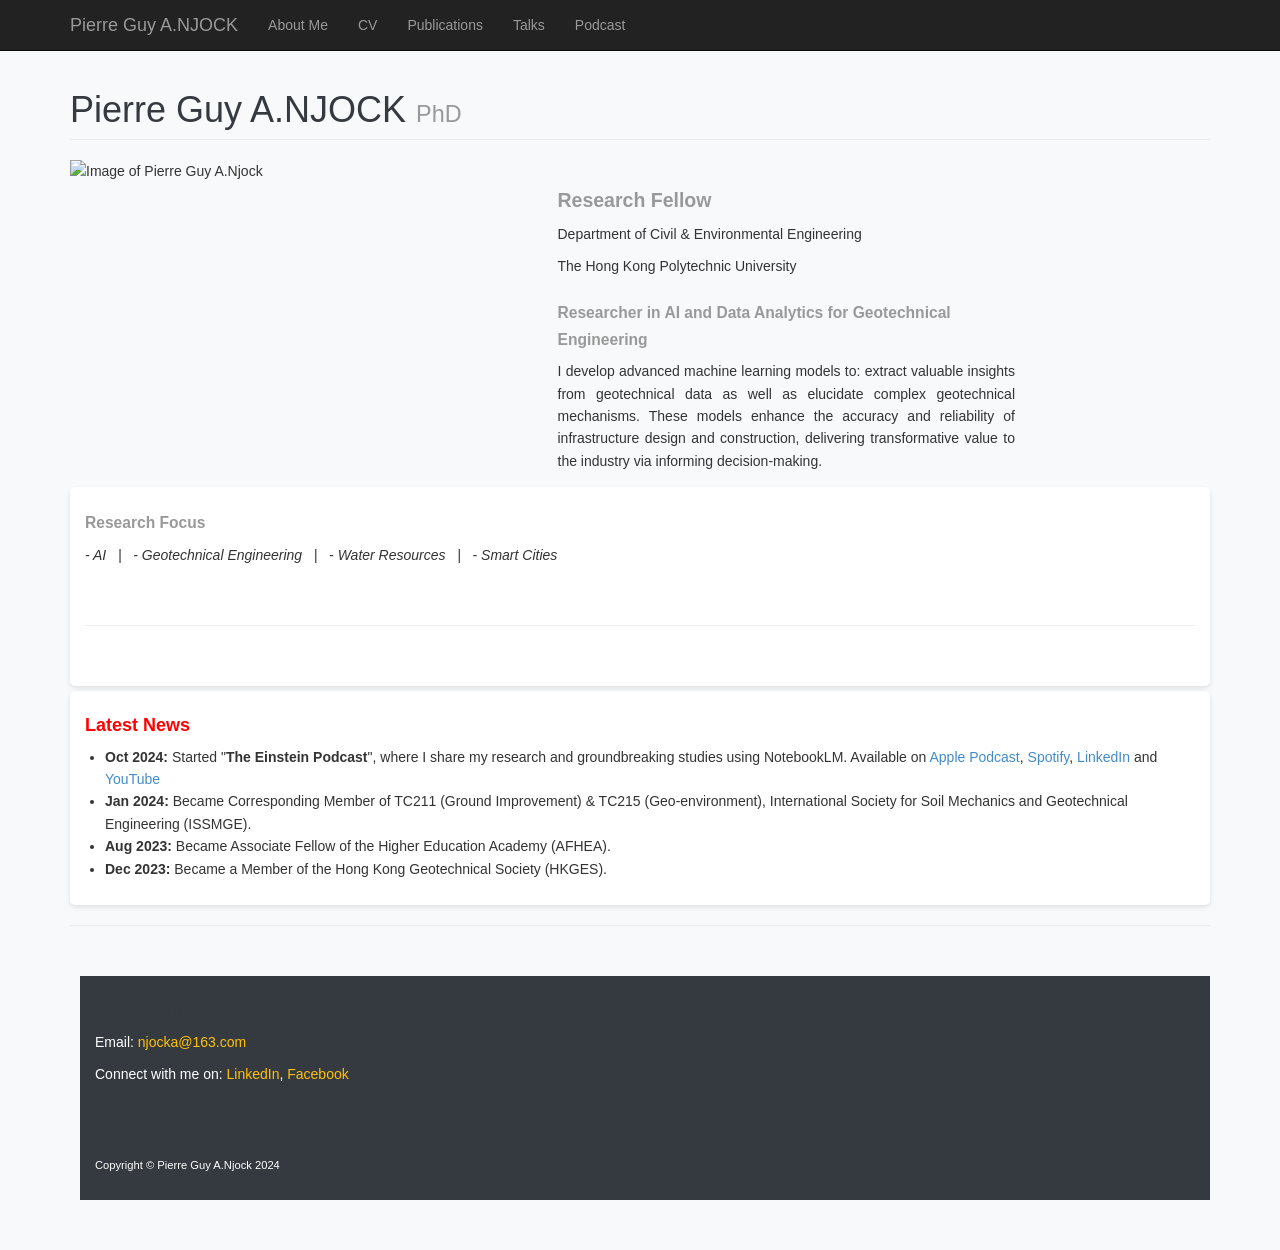
==== index.html @ fdaf5693 "Update index.html" ====
<!DOCTYPE html>
<html lang="en">
<head>
    <meta charset="utf-8">
    <meta name="viewport" content="width=device-width, initial-scale=1.0">
    <meta name="description" content="Portfolio of Pierre Guy A.Njock, Geotechnical Researcher specializing in AI and Data Analytics for Geotechnical Engineering.">
    <meta name="author" content="">
    
    <title>Pierre Guy A.Njock </title>

    <!-- Bootstrap core CSS -->
    <link href="css/bootstrap.css" rel="stylesheet">

    <!-- Custom CSS for the '3 Col Portfolio' Template -->
    <link href="css/portfolio-item.css" rel="stylesheet">

    <style>
        body {
            font-family: 'Roboto', sans-serif; /* Modern font */
            line-height: 1.6; /* Improved readability */
            background-color: #f8f9fa; /* Light background color */
        }
        h1, h2, h3, h4 {
        color: #343a40; /* Darker text for headings */
        }
        .copyright {
            font-size: 0.8em; /* Slightly smaller font size */
            margin-top: 20px; /* Increased spacing above copyright */
        }
        .research-focus, .news-box{
            margin-top: 5px; /* Space above the research focus section */
            background-color: #ffffff; /* White background for sections */
            padding: 15px; /* Padding for sections */
            border-radius: 5px; /* Slightly rounded corners */
            box-shadow: 0 2px 5px rgba(0,0,0,0.1); /* Subtle shadow */
            margin-top: 5px; /* Increased spacing above 
        }
       
        .portfolio-item {
            max-width: 100%; /* Ensure images are responsive */
            height: auto; /* Maintain aspect ratio */
            transition: transform 0.1s;
        }
        .portfolio-item:hover {
            transform: scale(1.05); /* Slightly enlarge on hover */
        }
        p {
            text-align: justify; /* Justify the paragraphs */
        }
        footer {
            background-color: #343a40; /* Dark background */
            color: white;
            padding: 15px;

            display: flex;
            flex-direction: column;
            align-items: flex-start; /* Align to the left */
        }
        footer a {
            color: #ffc107; /* Accent color for links */
        }
        .contact {
            text-align: center; /* Align contact info to the left */
            margin-left: 10px; /* Add margin to the left */
        }
        hr {
            border-top: 1px solid #e9ecef; /* Light separator */
            margin: 20px 0;
        }
    </style>
</head>

<body>

<nav class="navbar navbar-fixed-top navbar-inverse" role="navigation">
    <div class="container">
        <div class="navbar-header">
            <button type="button" class="navbar-toggle" data-toggle="collapse" data-target=".navbar-ex1-collapse">
                <span class="sr-only">Toggle navigation</span>
                <span class="icon-bar"></span>
                <span class="icon-bar"></span>
                <span class="icon-bar"></span>
            </button>
            <a class="navbar-brand" href="http://a-njock.github.io">Pierre Guy A.NJOCK</a>
        </div>

        <!-- Collect the nav links, forms, and other content for toggling -->
        <div class="collapse navbar-collapse navbar-ex1-collapse">
            <ul class="nav navbar-nav">
                <li><a href="aboutme.html">About Me</a></li> <!-- Link to About Me page -->
                <li><a href="https://www.dropbox.com/scl/fi/matafi8v6ex1igyyk1tz7/CV-oct2024.pdf?rlkey=g1b9dmf0bejlz05mc7z6nrtk8&st=bibzrnew&raw=1">CV</a></li> <!-- CV link -->
                <li><a href="publications.html">Publications</a></li> <!-- Link to Publications page -->
                <li><a href="talks.html">Talks</a></li> <!-- Link to Talks page -->
                <li><a href="podcast.html">Podcast</a></li> <!-- Link to Podcast page -->
            </ul>
        </div><!-- /.navbar-collapse -->
    </div><!-- /.container -->
</nav>

<div class="container">

    <div class="row">
        <div class="col-lg-12">
            <h1 class="page-header">Pierre Guy A.NJOCK <small>PhD</small></h1>
        </div>
    </div>

    <div class="row">
        <div class="col-md-5"> <!-- Adjusted column width -->
            <img class="img-responsive" style="max-width: 100%; max-height: 300px; height: auto;" src="https://www.dropbox.com/scl/fi/7kv3quavqmf17hk1e1wh6/My-photo_.jpg?rlkey=2ml5hrp1qcv4pc3hp5vx4bada&st=2cn921dv&raw=1" alt="Image of Pierre Guy A.Njock">
        </div> 

        <div class="col-md-5"> <!-- Adjusted column width -->
            <h2><small><strong>Research Fellow</strong></small></h2>
            <p>Department of Civil & Environmental Engineering</p>
            <p>The Hong Kong Polytechnic University</p>

            <h3><small><strong>Researcher in AI and Data Analytics for Geotechnical Engineering</strong></small></h3>
            <p>I develop advanced machine learning models to: extract valuable insights from geotechnical data as well as elucidate complex geotechnical mechanisms. These models enhance the accuracy and reliability of infrastructure design and construction, delivering transformative value to the industry via informing decision-making.</p>
        </div>
    </div>

    <!-- New Research Focus Section -->
    <div class="research-focus">
        <h3 style="margin-top: 5px;"><small><strong>Research Focus</strong></small></h3> 
        <p style="font-style: italic;">
            - AI &nbsp; | &nbsp; 
            - Geotechnical Engineering &nbsp; | &nbsp; 
            - Water Resources &nbsp; | &nbsp; 
            - Smart Cities
        </p>

        <!-- Related Projects -->
        <div class="row">
            <div class="col-lg-12">
                <h3 class="page-header"> </h3>
            </div>

            <!-- Four picture placeholders -->
            <div class="col-sm-3 col-xs-6">
                <a href="#"><img class="img-responsive portfolio-item" src="https://www.dropbox.com/scl/fi/iure24ev1spoe8ym5m1ox/Picture-1_website.jpg?rlkey=pnh7x0k99r9thjxrv4ga0ww3i&st=eompwxpq&raw=1" alt=""></a>
            </div>

            <div class="col-sm-3 col-xs-6">
                <a href="#"><img class="img-responsive portfolio-item" src="https://www.dropbox.com/scl/fi/i5h2g9ge3mm1fp1zjm4ie/Picture-2_website.jpg?rlkey=9fq7wkuozcnvmazgrib7xo9th&st=nsfgrlgi&raw=1" alt=""></a>
            </div>

            <div class="col-sm-3 col-xs-6">
                <a href="#"><img class="img-responsive portfolio-item" src="https://www.dropbox.com/scl/fi/kva5pw6t063n9ydkxfbut/Picture-4_website.jpg?rlkey=5x5o1xafhcbwkmriw3k2lh62i&st=s539gqv7&raw=1" alt=""></a>
            </div>

            <div class="col-sm-3 col-xs-6">
                <a href="#"><img class="img-responsive portfolio-item" src="https://www.dropbox.com/scl/fi/7nt7pnxyvutrm18637a0h/Picture-3_website.jpg?rlkey=hag30bdivilm6vlmsh4dp4a8r&st=oorz5rvb&raw=1" alt=""></a>
            </div>
        </div><!-- /.row -->
        
    </div><!-- /.research-focus -->

    <!-- Updated Latest News Section -->
    <div class="news-box">
        <h4 style="color: red;"><strong>Latest News</strong></h4>
        <ul style="list-style-type: disc; padding-left: 20px;">
            <li><strong>Oct 2024:</strong> Started "<strong>The Einstein Podcast</strong>", where I share my research and groundbreaking studies using NotebookLM. Available on <a href="https://podcasts.apple.com/podcast/the-einstein-podcast/id1776470564">Apple Podcast</a>, <a href="https://open.spotify.com/show/6oHGnHYqJQp8xKflQbV3bt">Spotify</a>, <a href="https://www.linkedin.com/in/pierre-guy-a-njock-13ab4729b/">LinkedIn</a> and <a href="https://youtube.com/playlist?list=PLCGakkNvsok_2muRugepzbqMG6S7CxBr0&si=4atzta9aPMhTOyhg">YouTube</a></li>
            <li><strong>Jan 2024:</strong> Became Corresponding Member of TC211 (Ground Improvement) & TC215 (Geo-environment), International Society for Soil Mechanics and Geotechnical Engineering (ISSMGE).</li> 
            <li><strong>Aug 2023:</strong> Became Associate Fellow of the Higher Education Academy (AFHEA).</li>
            <li><strong>Dec 2023:</strong> Became a Member of the Hong Kong Geotechnical Society (HKGES).</li>
        </ul>
    </div>
</div><!-- /.container -->

<div class="container">

    <hr>

    <!-- Combined Footer -->
    <footer class="contact">
        <h4><strong>Contact Info</strong></h4>
        <p>Email: <a href="mailto:njocka@163.com">njocka@163.com</a></p>
        <p>Connect with me on:
            <a href="https://www.linkedin.com/in/pierre-guy-a-njock-13ab4729b/">LinkedIn</a>,
            <a href="https://www.facebook.com/profile.php?id=61557969951023">Facebook</a>
        </p>
        
        <!-- Copyright Section -->
        <hr> <!-- Horizontal line above copyright -->
        <p class="copyright">Copyright &copy; Pierre Guy A.Njock 2024</p>
        
    </footer>

</div><!-- /.container -->

<!-- JavaScript -->
<script src="//code.jquery.com/jquery-3.6.0.min.js"></script> <!-- jQuery CDN link -->
<script src="//maxcdn.bootstrapcdn.com/bootstrap/3.4.1/js/bootstrap.min.js"></script> <!-- Bootstrap JS CDN link -->

</body>

</html>
---- css/portfolio-item.css ----
body {
	margin-top: 50px; /* 50px is the height of the navbar - change this if the navbarn height changes */
}

.portfolio-item {
	margin-bottom: 25px;
}

footer {
	margin: 50px 0;
}
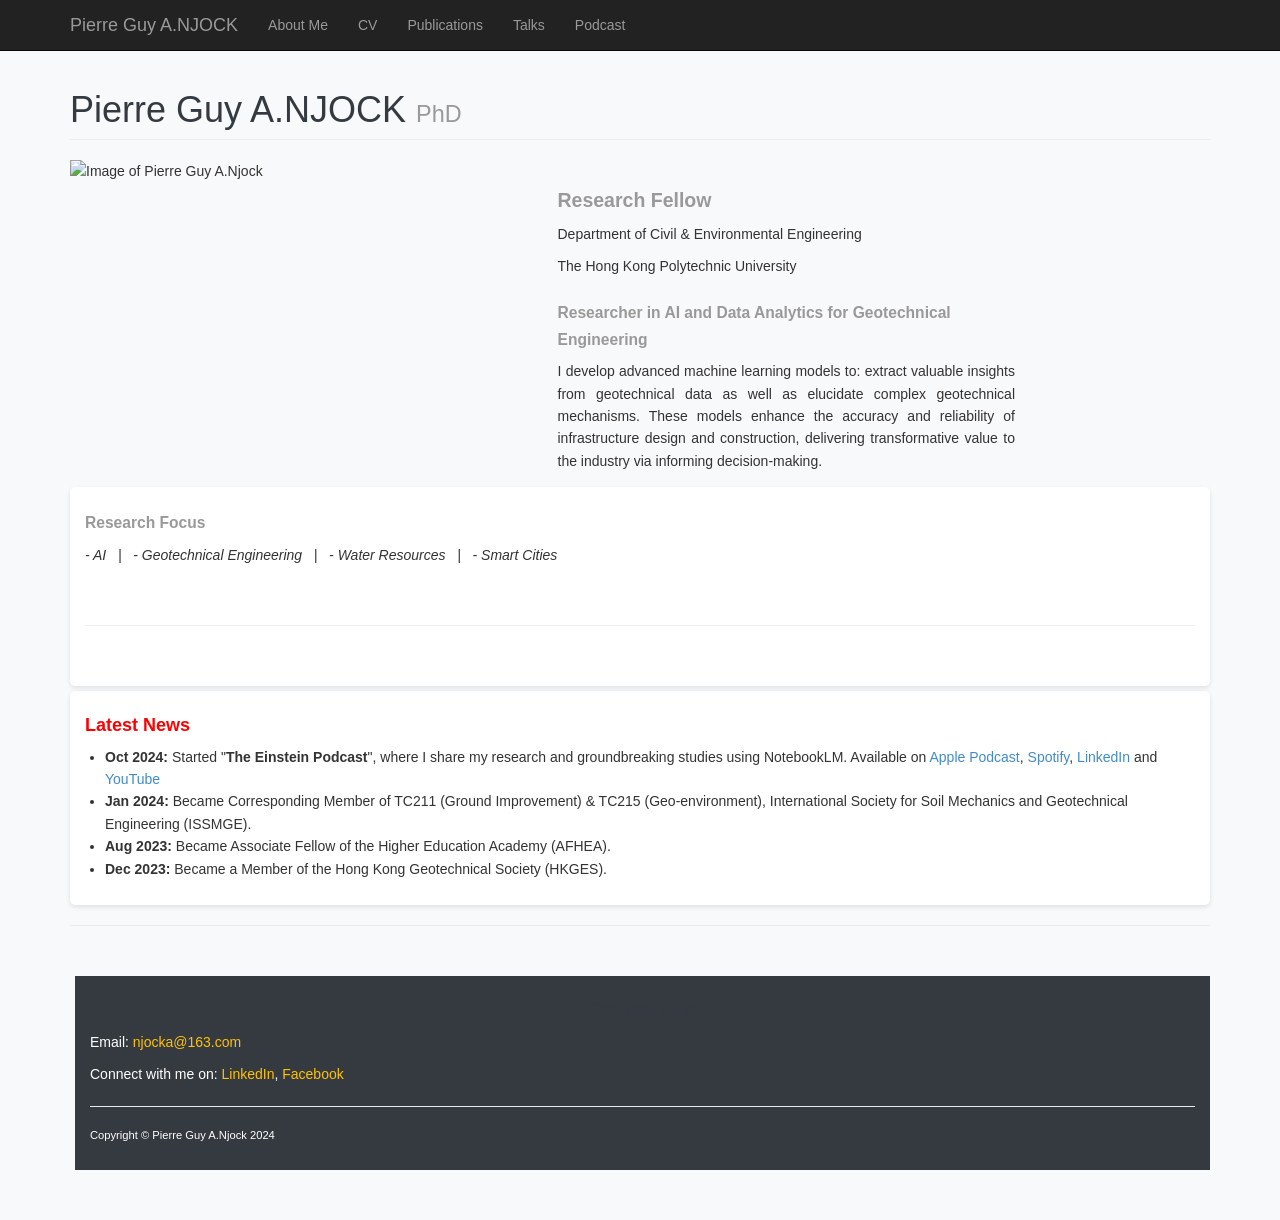
==== commit caf7ae6d: "Update index.html" ====
--- a/index.html
+++ b/index.html
@@ -51,17 +51,14 @@
             background-color: #343a40; /* Dark background */
             color: white;
             padding: 15px;
-
-            display: flex;
-            flex-direction: column;
-            align-items: flex-start; /* Align to the left */
+            text-align: left;
         }
         footer a {
             color: #ffc107; /* Accent color for links */
         }
         .contact {
             text-align: center; /* Align contact info to the left */
-            margin-left: 10px; /* Add margin to the left */
+            margin-left: 5px; /* Add margin to the left */
         }
         hr {
             border-top: 1px solid #e9ecef; /* Light separator */
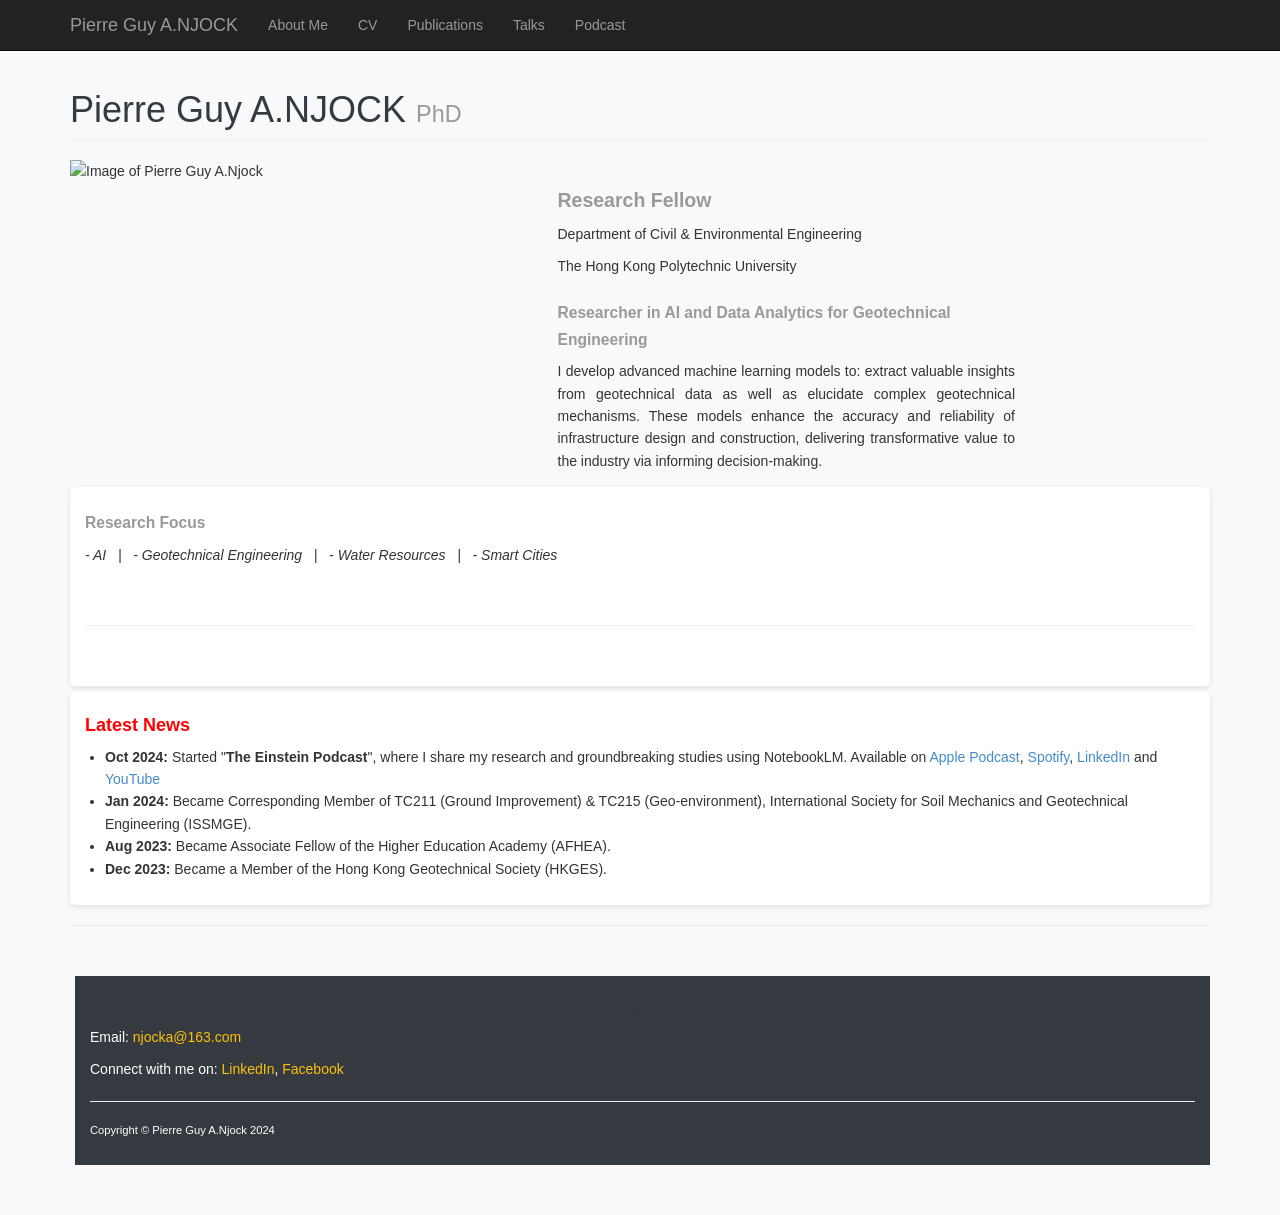
==== commit a1277950: "Update index.html" ====
--- a/index.html
+++ b/index.html
@@ -171,7 +171,7 @@
 
     <!-- Combined Footer -->
     <footer class="contact">
-        <h4><strong>Contact Info</strong></h4>
+        <h4 style="text-align: center; margin-bottom: 5px;"><strong>Contact Info</strong></h4>
         <p>Email: <a href="mailto:njocka@163.com">njocka@163.com</a></p>
         <p>Connect with me on:
             <a href="https://www.linkedin.com/in/pierre-guy-a-njock-13ab4729b/">LinkedIn</a>,
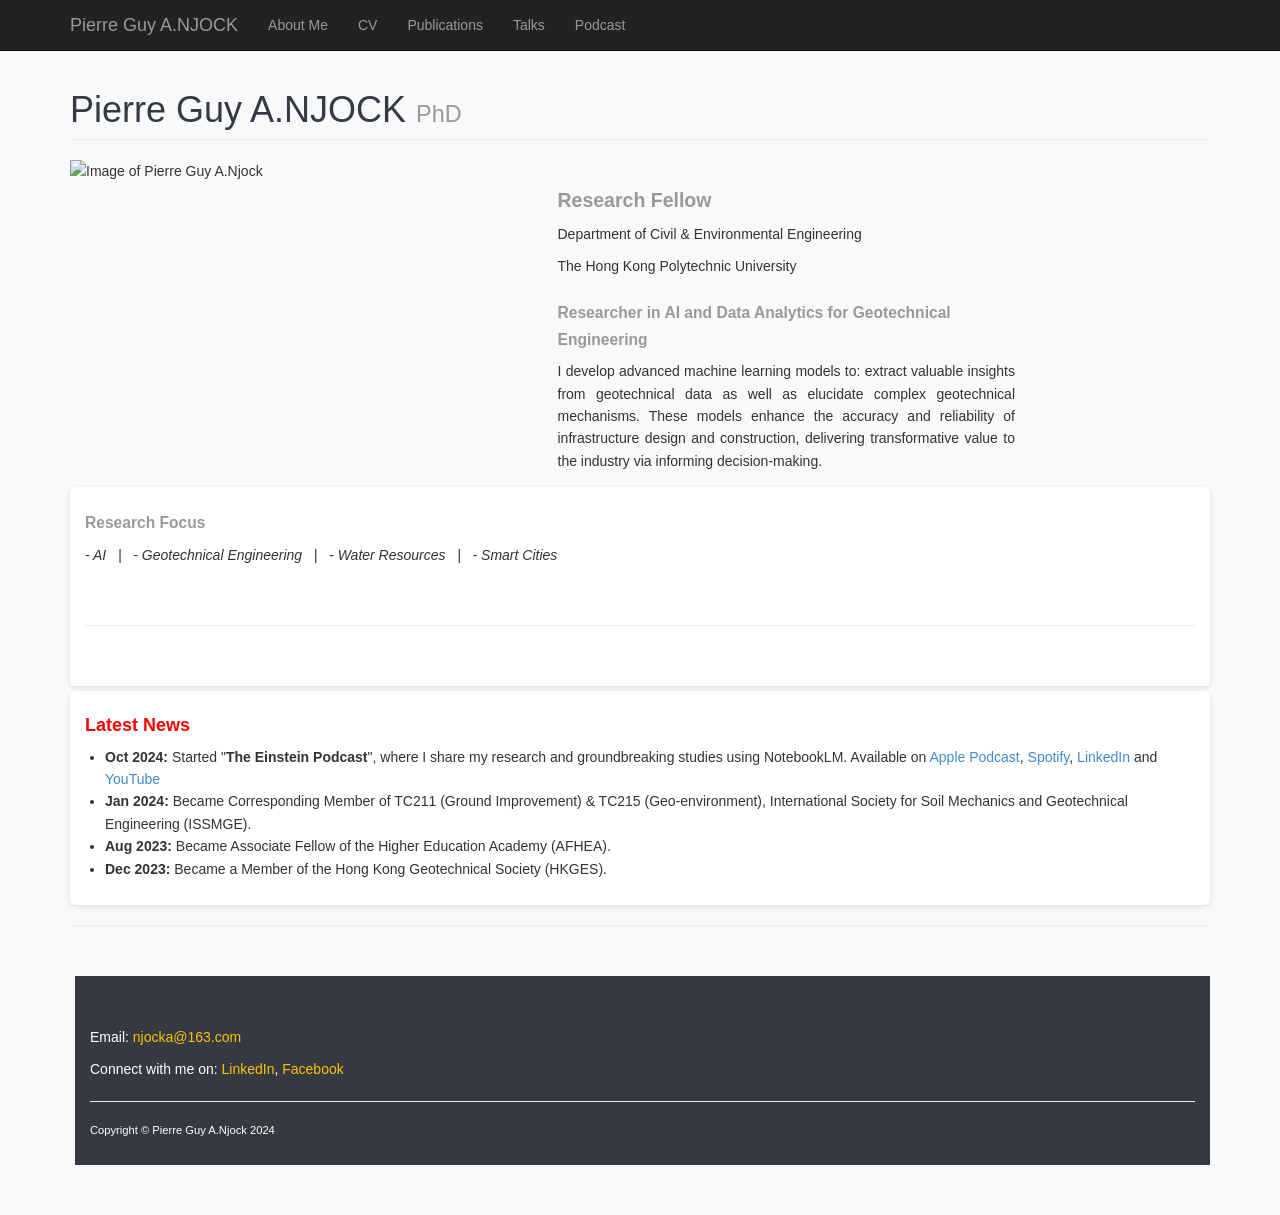
==== commit 5f74bd5c: "Update index.html" ====
--- a/index.html
+++ b/index.html
@@ -171,7 +171,7 @@
 
     <!-- Combined Footer -->
     <footer class="contact">
-        <h4 style="text-align: center; margin-bottom: 5px;"><strong>Contact Info</strong></h4>
+        <h4 style="text-align: left; margin-bottom: 5px;"><strong>Contact Info</strong></h4>
         <p>Email: <a href="mailto:njocka@163.com">njocka@163.com</a></p>
         <p>Connect with me on:
             <a href="https://www.linkedin.com/in/pierre-guy-a-njock-13ab4729b/">LinkedIn</a>,
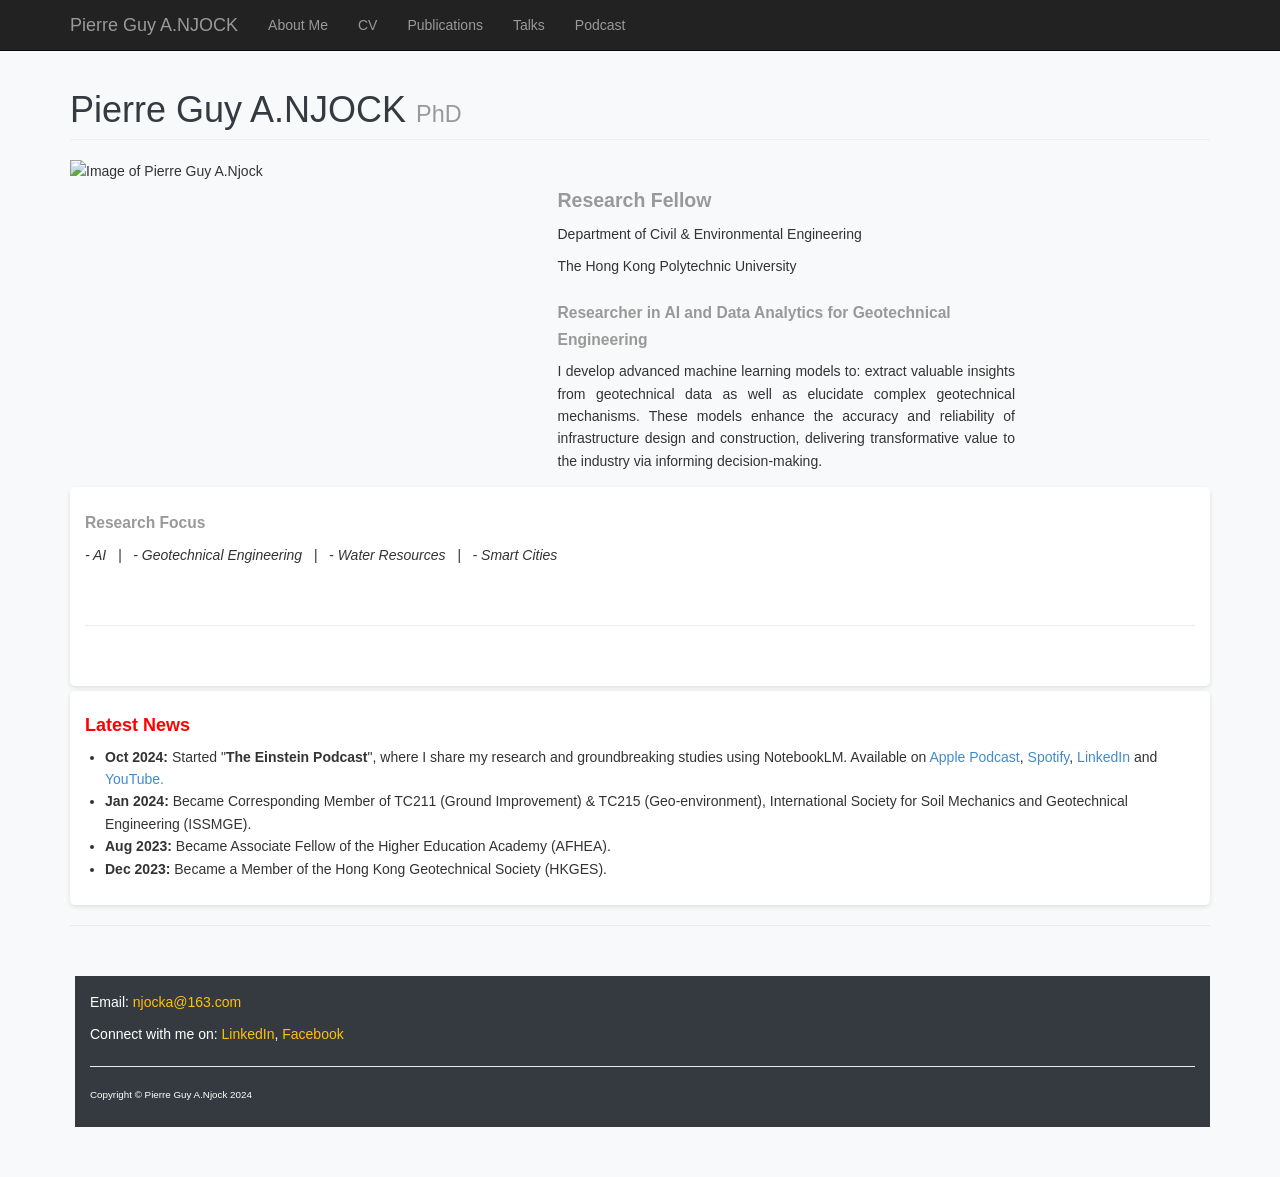
==== commit a7d2a88a: "Update index.html" ====
--- a/index.html
+++ b/index.html
@@ -24,7 +24,7 @@
         color: #343a40; /* Darker text for headings */
         }
         .copyright {
-            font-size: 0.8em; /* Slightly smaller font size */
+            font-size: 0.7em; /* Slightly smaller font size */
             margin-top: 20px; /* Increased spacing above copyright */
         }
         .research-focus, .news-box{
@@ -55,6 +55,10 @@
         }
         footer a {
             color: #ffc107; /* Accent color for links */
+        }
+        footer h4 {
+            text-align: center; /* Center the heading */
+            margin-bottom: 10px; /* Add space below the heading */
         }
         .contact {
             text-align: center; /* Align contact info to the left */
@@ -157,7 +161,7 @@
     <div class="news-box">
         <h4 style="color: red;"><strong>Latest News</strong></h4>
         <ul style="list-style-type: disc; padding-left: 20px;">
-            <li><strong>Oct 2024:</strong> Started "<strong>The Einstein Podcast</strong>", where I share my research and groundbreaking studies using NotebookLM. Available on <a href="https://podcasts.apple.com/podcast/the-einstein-podcast/id1776470564">Apple Podcast</a>, <a href="https://open.spotify.com/show/6oHGnHYqJQp8xKflQbV3bt">Spotify</a>, <a href="https://www.linkedin.com/in/pierre-guy-a-njock-13ab4729b/">LinkedIn</a> and <a href="https://youtube.com/playlist?list=PLCGakkNvsok_2muRugepzbqMG6S7CxBr0&si=4atzta9aPMhTOyhg">YouTube</a></li>
+            <li><strong>Oct 2024:</strong> Started "<strong>The Einstein Podcast</strong>", where I share my research and groundbreaking studies using NotebookLM. Available on <a href="https://podcasts.apple.com/podcast/the-einstein-podcast/id1776470564">Apple Podcast</a>, <a href="https://open.spotify.com/show/6oHGnHYqJQp8xKflQbV3bt">Spotify</a>, <a href="https://www.linkedin.com/in/pierre-guy-a-njock-13ab4729b/">LinkedIn</a> and <a href="https://youtube.com/playlist?list=PLCGakkNvsok_2muRugepzbqMG6S7CxBr0&si=4atzta9aPMhTOyhg">YouTube.</a></li>
             <li><strong>Jan 2024:</strong> Became Corresponding Member of TC211 (Ground Improvement) & TC215 (Geo-environment), International Society for Soil Mechanics and Geotechnical Engineering (ISSMGE).</li> 
             <li><strong>Aug 2023:</strong> Became Associate Fellow of the Higher Education Academy (AFHEA).</li>
             <li><strong>Dec 2023:</strong> Became a Member of the Hong Kong Geotechnical Society (HKGES).</li>
@@ -171,7 +175,7 @@
 
     <!-- Combined Footer -->
     <footer class="contact">
-        <h4 style="text-align: left; margin-bottom: 5px;"><strong>Contact Info</strong></h4>
+
         <p>Email: <a href="mailto:njocka@163.com">njocka@163.com</a></p>
         <p>Connect with me on:
             <a href="https://www.linkedin.com/in/pierre-guy-a-njock-13ab4729b/">LinkedIn</a>,
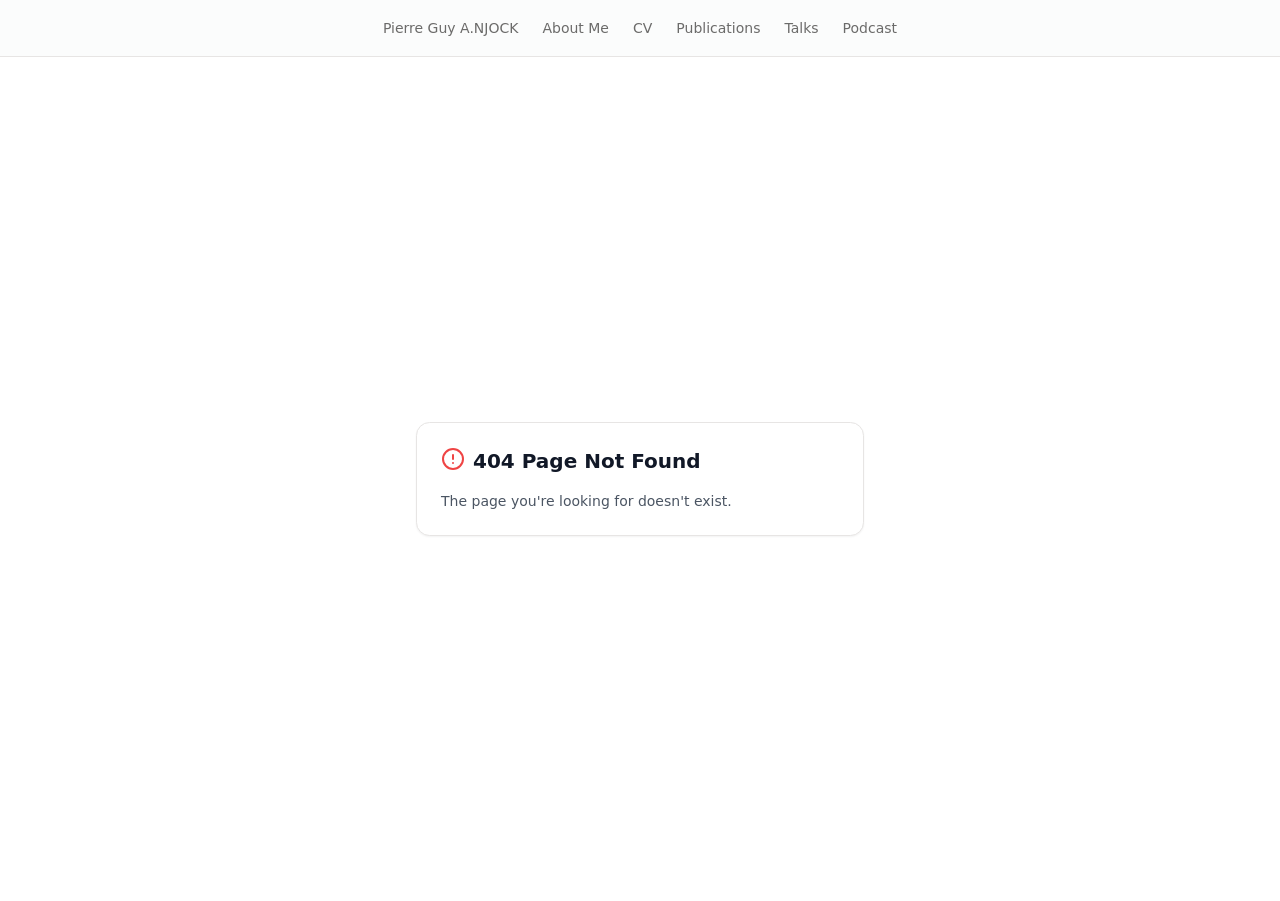
==== commit 26d3f7cd: "Deploy portfolio website" ====
--- a/index.html
+++ b/index.html
@@ -1,199 +1,57 @@
 <!DOCTYPE html>
 <html lang="en">
-<head>
-    <meta charset="utf-8">
-    <meta name="viewport" content="width=device-width, initial-scale=1.0">
-    <meta name="description" content="Portfolio of Pierre Guy A.Njock, Geotechnical Researcher specializing in AI and Data Analytics for Geotechnical Engineering.">
-    <meta name="author" content="">
-    
-    <title>Pierre Guy A.Njock </title>
+  <head>
+    <style data-vite-theme="" data-inject-first="">:root {
+      --background: 0 0% 100%;
+--foreground: 20 14.3% 4.1%;
+--muted: 60 4.8% 95.9%;
+--muted-foreground: 25 5.3% 44.7%;
+--popover: 0 0% 100%;
+--popover-foreground: 20 14.3% 4.1%;
+--card: 0 0% 100%;
+--card-foreground: 20 14.3% 4.1%;
+--border: 20 5.9% 90%;
+--input: 20 5.9% 90%;
+--primary: 285 85% 40%;
+--primary-foreground: 279 61% 98%;
+--secondary: 60 4.8% 95.9%;
+--secondary-foreground: 24 9.8% 10%;
+--accent: 60 4.8% 95.9%;
+--accent-foreground: 24 9.8% 10%;
+--destructive: 0 84.2% 60.2%;
+--destructive-foreground: 60 9.1% 97.8%;
+--ring: 20 14.3% 4.1%;
+--radius: 0.85rem;
+  }
+  .dark {
+      --background: 240 10% 3.9%;
+--foreground: 0 0% 98%;
+--muted: 240 3.7% 15.9%;
+--muted-foreground: 240 5% 64.9%;
+--popover: 240 10% 3.9%;
+--popover-foreground: 0 0% 98%;
+--card: 240 10% 3.9%;
+--card-foreground: 0 0% 98%;
+--border: 240 3.7% 15.9%;
+--input: 240 3.7% 15.9%;
+--primary: 285 85% 40%;
+--primary-foreground: 279 61% 98%;
+--secondary: 240 3.7% 15.9%;
+--secondary-foreground: 0 0% 98%;
+--accent: 240 3.7% 15.9%;
+--accent-foreground: 0 0% 98%;
+--destructive: 0 62.8% 30.6%;
+--destructive-foreground: 0 0% 98%;
+--ring: 240 4.9% 83.9%;
+--radius: 0.85rem;
+  }</style>
 
-    <!-- Bootstrap core CSS -->
-    <link href="css/bootstrap.css" rel="stylesheet">
-
-    <!-- Custom CSS for the '3 Col Portfolio' Template -->
-    <link href="css/portfolio-item.css" rel="stylesheet">
-
-    <style>
-        body {
-            font-family: 'Roboto', sans-serif; /* Modern font */
-            line-height: 1.6; /* Improved readability */
-            background-color: #f8f9fa; /* Light background color */
-        }
-        h1, h2, h3, h4 {
-        color: #343a40; /* Darker text for headings */
-        }
-        .copyright {
-            font-size: 0.7em; /* Slightly smaller font size */
-            margin-top: 20px; /* Increased spacing above copyright */
-        }
-        .research-focus, .news-box{
-            margin-top: 5px; /* Space above the research focus section */
-            background-color: #ffffff; /* White background for sections */
-            padding: 15px; /* Padding for sections */
-            border-radius: 5px; /* Slightly rounded corners */
-            box-shadow: 0 2px 5px rgba(0,0,0,0.1); /* Subtle shadow */
-            margin-top: 5px; /* Increased spacing above 
-        }
-       
-        .portfolio-item {
-            max-width: 100%; /* Ensure images are responsive */
-            height: auto; /* Maintain aspect ratio */
-            transition: transform 0.1s;
-        }
-        .portfolio-item:hover {
-            transform: scale(1.05); /* Slightly enlarge on hover */
-        }
-        p {
-            text-align: justify; /* Justify the paragraphs */
-        }
-        footer {
-            background-color: #343a40; /* Dark background */
-            color: white;
-            padding: 15px;
-            text-align: left;
-        }
-        footer a {
-            color: #ffc107; /* Accent color for links */
-        }
-        footer h4 {
-            text-align: center; /* Center the heading */
-            margin-bottom: 10px; /* Add space below the heading */
-        }
-        .contact {
-            text-align: center; /* Align contact info to the left */
-            margin-left: 5px; /* Add margin to the left */
-        }
-        hr {
-            border-top: 1px solid #e9ecef; /* Light separator */
-            margin: 20px 0;
-        }
-    </style>
-</head>
-
-<body>
-
-<nav class="navbar navbar-fixed-top navbar-inverse" role="navigation">
-    <div class="container">
-        <div class="navbar-header">
-            <button type="button" class="navbar-toggle" data-toggle="collapse" data-target=".navbar-ex1-collapse">
-                <span class="sr-only">Toggle navigation</span>
-                <span class="icon-bar"></span>
-                <span class="icon-bar"></span>
-                <span class="icon-bar"></span>
-            </button>
-            <a class="navbar-brand" href="http://a-njock.github.io">Pierre Guy A.NJOCK</a>
-        </div>
-
-        <!-- Collect the nav links, forms, and other content for toggling -->
-        <div class="collapse navbar-collapse navbar-ex1-collapse">
-            <ul class="nav navbar-nav">
-                <li><a href="aboutme.html">About Me</a></li> <!-- Link to About Me page -->
-                <li><a href="https://www.dropbox.com/scl/fi/matafi8v6ex1igyyk1tz7/CV-oct2024.pdf?rlkey=g1b9dmf0bejlz05mc7z6nrtk8&st=bibzrnew&raw=1">CV</a></li> <!-- CV link -->
-                <li><a href="publications.html">Publications</a></li> <!-- Link to Publications page -->
-                <li><a href="talks.html">Talks</a></li> <!-- Link to Talks page -->
-                <li><a href="podcast.html">Podcast</a></li> <!-- Link to Podcast page -->
-            </ul>
-        </div><!-- /.navbar-collapse -->
-    </div><!-- /.container -->
-</nav>
-
-<div class="container">
-
-    <div class="row">
-        <div class="col-lg-12">
-            <h1 class="page-header">Pierre Guy A.NJOCK <small>PhD</small></h1>
-        </div>
-    </div>
-
-    <div class="row">
-        <div class="col-md-5"> <!-- Adjusted column width -->
-            <img class="img-responsive" style="max-width: 100%; max-height: 300px; height: auto;" src="https://www.dropbox.com/scl/fi/7kv3quavqmf17hk1e1wh6/My-photo_.jpg?rlkey=2ml5hrp1qcv4pc3hp5vx4bada&st=2cn921dv&raw=1" alt="Image of Pierre Guy A.Njock">
-        </div> 
-
-        <div class="col-md-5"> <!-- Adjusted column width -->
-            <h2><small><strong>Research Fellow</strong></small></h2>
-            <p>Department of Civil & Environmental Engineering</p>
-            <p>The Hong Kong Polytechnic University</p>
-
-            <h3><small><strong>Researcher in AI and Data Analytics for Geotechnical Engineering</strong></small></h3>
-            <p>I develop advanced machine learning models to: extract valuable insights from geotechnical data as well as elucidate complex geotechnical mechanisms. These models enhance the accuracy and reliability of infrastructure design and construction, delivering transformative value to the industry via informing decision-making.</p>
-        </div>
-    </div>
-
-    <!-- New Research Focus Section -->
-    <div class="research-focus">
-        <h3 style="margin-top: 5px;"><small><strong>Research Focus</strong></small></h3> 
-        <p style="font-style: italic;">
-            - AI &nbsp; | &nbsp; 
-            - Geotechnical Engineering &nbsp; | &nbsp; 
-            - Water Resources &nbsp; | &nbsp; 
-            - Smart Cities
-        </p>
-
-        <!-- Related Projects -->
-        <div class="row">
-            <div class="col-lg-12">
-                <h3 class="page-header"> </h3>
-            </div>
-
-            <!-- Four picture placeholders -->
-            <div class="col-sm-3 col-xs-6">
-                <a href="#"><img class="img-responsive portfolio-item" src="https://www.dropbox.com/scl/fi/iure24ev1spoe8ym5m1ox/Picture-1_website.jpg?rlkey=pnh7x0k99r9thjxrv4ga0ww3i&st=eompwxpq&raw=1" alt=""></a>
-            </div>
-
-            <div class="col-sm-3 col-xs-6">
-                <a href="#"><img class="img-responsive portfolio-item" src="https://www.dropbox.com/scl/fi/i5h2g9ge3mm1fp1zjm4ie/Picture-2_website.jpg?rlkey=9fq7wkuozcnvmazgrib7xo9th&st=nsfgrlgi&raw=1" alt=""></a>
-            </div>
-
-            <div class="col-sm-3 col-xs-6">
-                <a href="#"><img class="img-responsive portfolio-item" src="https://www.dropbox.com/scl/fi/kva5pw6t063n9ydkxfbut/Picture-4_website.jpg?rlkey=5x5o1xafhcbwkmriw3k2lh62i&st=s539gqv7&raw=1" alt=""></a>
-            </div>
-
-            <div class="col-sm-3 col-xs-6">
-                <a href="#"><img class="img-responsive portfolio-item" src="https://www.dropbox.com/scl/fi/7nt7pnxyvutrm18637a0h/Picture-3_website.jpg?rlkey=hag30bdivilm6vlmsh4dp4a8r&st=oorz5rvb&raw=1" alt=""></a>
-            </div>
-        </div><!-- /.row -->
-        
-    </div><!-- /.research-focus -->
-
-    <!-- Updated Latest News Section -->
-    <div class="news-box">
-        <h4 style="color: red;"><strong>Latest News</strong></h4>
-        <ul style="list-style-type: disc; padding-left: 20px;">
-            <li><strong>Oct 2024:</strong> Started "<strong>The Einstein Podcast</strong>", where I share my research and groundbreaking studies using NotebookLM. Available on <a href="https://podcasts.apple.com/podcast/the-einstein-podcast/id1776470564">Apple Podcast</a>, <a href="https://open.spotify.com/show/6oHGnHYqJQp8xKflQbV3bt">Spotify</a>, <a href="https://www.linkedin.com/in/pierre-guy-a-njock-13ab4729b/">LinkedIn</a> and <a href="https://youtube.com/playlist?list=PLCGakkNvsok_2muRugepzbqMG6S7CxBr0&si=4atzta9aPMhTOyhg">YouTube.</a></li>
-            <li><strong>Jan 2024:</strong> Became Corresponding Member of TC211 (Ground Improvement) & TC215 (Geo-environment), International Society for Soil Mechanics and Geotechnical Engineering (ISSMGE).</li> 
-            <li><strong>Aug 2023:</strong> Became Associate Fellow of the Higher Education Academy (AFHEA).</li>
-            <li><strong>Dec 2023:</strong> Became a Member of the Hong Kong Geotechnical Society (HKGES).</li>
-        </ul>
-    </div>
-</div><!-- /.container -->
-
-<div class="container">
-
-    <hr>
-
-    <!-- Combined Footer -->
-    <footer class="contact">
-
-        <p>Email: <a href="mailto:njocka@163.com">njocka@163.com</a></p>
-        <p>Connect with me on:
-            <a href="https://www.linkedin.com/in/pierre-guy-a-njock-13ab4729b/">LinkedIn</a>,
-            <a href="https://www.facebook.com/profile.php?id=61557969951023">Facebook</a>
-        </p>
-        
-        <!-- Copyright Section -->
-        <hr> <!-- Horizontal line above copyright -->
-        <p class="copyright">Copyright &copy; Pierre Guy A.Njock 2024</p>
-        
-    </footer>
-
-</div><!-- /.container -->
-
-<!-- JavaScript -->
-<script src="//code.jquery.com/jquery-3.6.0.min.js"></script> <!-- jQuery CDN link -->
-<script src="//maxcdn.bootstrapcdn.com/bootstrap/3.4.1/js/bootstrap.min.js"></script> <!-- Bootstrap JS CDN link -->
-
-</body>
-
-</html>
+    <meta charset="UTF-8" />
+    <meta name="viewport" content="width=device-width, initial-scale=1.0" />
+    <script type="module" crossorigin src="/assets/index-D1s54hEb.js"></script>
+    <link rel="stylesheet" crossorigin href="/assets/index-BUmFUNfh.css">
+  </head>
+  <body>
+    <div id="root"></div>
+  </body>
+</html>
--- a/assets/index-BUmFUNfh.css
+++ b/assets/index-BUmFUNfh.css
@@ -0,0 +1 @@
+*,:before,:after{--tw-border-spacing-x: 0;--tw-border-spacing-y: 0;--tw-translate-x: 0;--tw-translate-y: 0;--tw-rotate: 0;--tw-skew-x: 0;--tw-skew-y: 0;--tw-scale-x: 1;--tw-scale-y: 1;--tw-pan-x: ;--tw-pan-y: ;--tw-pinch-zoom: ;--tw-scroll-snap-strictness: proximity;--tw-gradient-from-position: ;--tw-gradient-via-position: ;--tw-gradient-to-position: ;--tw-ordinal: ;--tw-slashed-zero: ;--tw-numeric-figure: ;--tw-numeric-spacing: ;--tw-numeric-fraction: ;--tw-ring-inset: ;--tw-ring-offset-width: 0px;--tw-ring-offset-color: #fff;--tw-ring-color: rgb(59 130 246 / .5);--tw-ring-offset-shadow: 0 0 #0000;--tw-ring-shadow: 0 0 #0000;--tw-shadow: 0 0 #0000;--tw-shadow-colored: 0 0 #0000;--tw-blur: ;--tw-brightness: ;--tw-contrast: ;--tw-grayscale: ;--tw-hue-rotate: ;--tw-invert: ;--tw-saturate: ;--tw-sepia: ;--tw-drop-shadow: ;--tw-backdrop-blur: ;--tw-backdrop-brightness: ;--tw-backdrop-contrast: ;--tw-backdrop-grayscale: ;--tw-backdrop-hue-rotate: ;--tw-backdrop-invert: ;--tw-backdrop-opacity: ;--tw-backdrop-saturate: ;--tw-backdrop-sepia: ;--tw-contain-size: ;--tw-contain-layout: ;--tw-contain-paint: ;--tw-contain-style: }::backdrop{--tw-border-spacing-x: 0;--tw-border-spacing-y: 0;--tw-translate-x: 0;--tw-translate-y: 0;--tw-rotate: 0;--tw-skew-x: 0;--tw-skew-y: 0;--tw-scale-x: 1;--tw-scale-y: 1;--tw-pan-x: ;--tw-pan-y: ;--tw-pinch-zoom: ;--tw-scroll-snap-strictness: proximity;--tw-gradient-from-position: ;--tw-gradient-via-position: ;--tw-gradient-to-position: ;--tw-ordinal: ;--tw-slashed-zero: ;--tw-numeric-figure: ;--tw-numeric-spacing: ;--tw-numeric-fraction: ;--tw-ring-inset: ;--tw-ring-offset-width: 0px;--tw-ring-offset-color: #fff;--tw-ring-color: rgb(59 130 246 / .5);--tw-ring-offset-shadow: 0 0 #0000;--tw-ring-shadow: 0 0 #0000;--tw-shadow: 0 0 #0000;--tw-shadow-colored: 0 0 #0000;--tw-blur: ;--tw-brightness: ;--tw-contrast: ;--tw-grayscale: ;--tw-hue-rotate: ;--tw-invert: ;--tw-saturate: ;--tw-sepia: ;--tw-drop-shadow: ;--tw-backdrop-blur: ;--tw-backdrop-brightness: ;--tw-backdrop-contrast: ;--tw-backdrop-grayscale: ;--tw-backdrop-hue-rotate: ;--tw-backdrop-invert: ;--tw-backdrop-opacity: ;--tw-backdrop-saturate: ;--tw-backdrop-sepia: ;--tw-contain-size: ;--tw-contain-layout: ;--tw-contain-paint: ;--tw-contain-style: }*,:before,:after{box-sizing:border-box;border-width:0;border-style:solid;border-color:#e5e7eb}:before,:after{--tw-content: ""}html,:host{line-height:1.5;-webkit-text-size-adjust:100%;-moz-tab-size:4;-o-tab-size:4;tab-size:4;font-family:ui-sans-serif,system-ui,sans-serif,"Apple Color Emoji","Segoe UI Emoji",Segoe UI Symbol,"Noto Color Emoji";font-feature-settings:normal;font-variation-settings:normal;-webkit-tap-highlight-color:transparent}body{margin:0;line-height:inherit}hr{height:0;color:inherit;border-top-width:1px}abbr:where([title]){-webkit-text-decoration:underline dotted;text-decoration:underline dotted}h1,h2,h3,h4,h5,h6{font-size:inherit;font-weight:inherit}a{color:inherit;text-decoration:inherit}b,strong{font-weight:bolder}code,kbd,samp,pre{font-family:ui-monospace,SFMono-Regular,Menlo,Monaco,Consolas,Liberation Mono,Courier New,monospace;font-feature-settings:normal;font-variation-settings:normal;font-size:1em}small{font-size:80%}sub,sup{font-size:75%;line-height:0;position:relative;vertical-align:baseline}sub{bottom:-.25em}sup{top:-.5em}table{text-indent:0;border-color:inherit;border-collapse:collapse}button,input,optgroup,select,textarea{font-family:inherit;font-feature-settings:inherit;font-variation-settings:inherit;font-size:100%;font-weight:inherit;line-height:inherit;letter-spacing:inherit;color:inherit;margin:0;padding:0}button,select{text-transform:none}button,input:where([type=button]),input:where([type=reset]),input:where([type=submit]){-webkit-appearance:button;background-color:transparent;background-image:none}:-moz-focusring{outline:auto}:-moz-ui-invalid{box-shadow:none}progress{vertical-align:baseline}::-webkit-inner-spin-button,::-webkit-outer-spin-button{height:auto}[type=search]{-webkit-appearance:textfield;outline-offset:-2px}::-webkit-search-decoration{-webkit-appearance:none}::-webkit-file-upload-button{-webkit-appearance:button;font:inherit}summary{display:list-item}blockquote,dl,dd,h1,h2,h3,h4,h5,h6,hr,figure,p,pre{margin:0}fieldset{margin:0;padding:0}legend{padding:0}ol,ul,menu{list-style:none;margin:0;padding:0}dialog{padding:0}textarea{resize:vertical}input::-moz-placeholder,textarea::-moz-placeholder{opacity:1;color:#9ca3af}input::placeholder,textarea::placeholder{opacity:1;color:#9ca3af}button,[role=button]{cursor:pointer}:disabled{cursor:default}img,svg,video,canvas,audio,iframe,embed,object{display:block;vertical-align:middle}img,video{max-width:100%;height:auto}[hidden]:where(:not([hidden=until-found])){display:none}*{border-color:hsl(var(--border))}body{background-color:hsl(var(--background));font-family:ui-sans-serif,system-ui,sans-serif,"Apple Color Emoji","Segoe UI Emoji",Segoe UI Symbol,"Noto Color Emoji";color:hsl(var(--foreground));-webkit-font-smoothing:antialiased;-moz-osx-font-smoothing:grayscale}.prose{color:var(--tw-prose-body);max-width:65ch}.prose :where(p):not(:where([class~=not-prose],[class~=not-prose] *)){margin-top:1.25em;margin-bottom:1.25em}.prose :where([class~=lead]):not(:where([class~=not-prose],[class~=not-prose] *)){color:var(--tw-prose-lead);font-size:1.25em;line-height:1.6;margin-top:1.2em;margin-bottom:1.2em}.prose :where(a):not(:where([class~=not-prose],[class~=not-prose] *)){color:var(--tw-prose-links);text-decoration:underline;font-weight:500}.prose :where(strong):not(:where([class~=not-prose],[class~=not-prose] *)){color:var(--tw-prose-bold);font-weight:600}.prose :where(a strong):not(:where([class~=not-prose],[class~=not-prose] *)){color:inherit}.prose :where(blockquote strong):not(:where([class~=not-prose],[class~=not-prose] *)){color:inherit}.prose :where(thead th strong):not(:where([class~=not-prose],[class~=not-prose] *)){color:inherit}.prose :where(ol):not(:where([class~=not-prose],[class~=not-prose] *)){list-style-type:decimal;margin-top:1.25em;margin-bottom:1.25em;padding-inline-start:1.625em}.prose :where(ol[type=A]):not(:where([class~=not-prose],[class~=not-prose] *)){list-style-type:upper-alpha}.prose :where(ol[type=a]):not(:where([class~=not-prose],[class~=not-prose] *)){list-style-type:lower-alpha}.prose :where(ol[type=A s]):not(:where([class~=not-prose],[class~=not-prose] *)){list-style-type:upper-alpha}.prose :where(ol[type=a s]):not(:where([class~=not-prose],[class~=not-prose] *)){list-style-type:lower-alpha}.prose :where(ol[type=I]):not(:where([class~=not-prose],[class~=not-prose] *)){list-style-type:upper-roman}.prose :where(ol[type=i]):not(:where([class~=not-prose],[class~=not-prose] *)){list-style-type:lower-roman}.prose :where(ol[type=I s]):not(:where([class~=not-prose],[class~=not-prose] *)){list-style-type:upper-roman}.prose :where(ol[type=i s]):not(:where([class~=not-prose],[class~=not-prose] *)){list-style-type:lower-roman}.prose :where(ol[type="1"]):not(:where([class~=not-prose],[class~=not-prose] *)){list-style-type:decimal}.prose :where(ul):not(:where([class~=not-prose],[class~=not-prose] *)){list-style-type:disc;margin-top:1.25em;margin-bottom:1.25em;padding-inline-start:1.625em}.prose :where(ol>li):not(:where([class~=not-prose],[class~=not-prose] *))::marker{font-weight:400;color:var(--tw-prose-counters)}.prose :where(ul>li):not(:where([class~=not-prose],[class~=not-prose] *))::marker{color:var(--tw-prose-bullets)}.prose :where(dt):not(:where([class~=not-prose],[class~=not-prose] *)){color:var(--tw-prose-headings);font-weight:600;margin-top:1.25em}.prose :where(hr):not(:where([class~=not-prose],[class~=not-prose] *)){border-color:var(--tw-prose-hr);border-top-width:1px;margin-top:3em;margin-bottom:3em}.prose :where(blockquote):not(:where([class~=not-prose],[class~=not-prose] *)){font-weight:500;font-style:italic;color:var(--tw-prose-quotes);border-inline-start-width:.25rem;border-inline-start-color:var(--tw-prose-quote-borders);quotes:"“""”""‘""’";margin-top:1.6em;margin-bottom:1.6em;padding-inline-start:1em}.prose :where(blockquote p:first-of-type):not(:where([class~=not-prose],[class~=not-prose] *)):before{content:open-quote}.prose :where(blockquote p:last-of-type):not(:where([class~=not-prose],[class~=not-prose] *)):after{content:close-quote}.prose :where(h1):not(:where([class~=not-prose],[class~=not-prose] *)){color:var(--tw-prose-headings);font-weight:800;font-size:2.25em;margin-top:0;margin-bottom:.8888889em;line-height:1.1111111}.prose :where(h1 strong):not(:where([class~=not-prose],[class~=not-prose] *)){font-weight:900;color:inherit}.prose :where(h2):not(:where([class~=not-prose],[class~=not-prose] *)){color:var(--tw-prose-headings);font-weight:700;font-size:1.5em;margin-top:2em;margin-bottom:1em;line-height:1.3333333}.prose :where(h2 strong):not(:where([class~=not-prose],[class~=not-prose] *)){font-weight:800;color:inherit}.prose :where(h3):not(:where([class~=not-prose],[class~=not-prose] *)){color:var(--tw-prose-headings);font-weight:600;font-size:1.25em;margin-top:1.6em;margin-bottom:.6em;line-height:1.6}.prose :where(h3 strong):not(:where([class~=not-prose],[class~=not-prose] *)){font-weight:700;color:inherit}.prose :where(h4):not(:where([class~=not-prose],[class~=not-prose] *)){color:var(--tw-prose-headings);font-weight:600;margin-top:1.5em;margin-bottom:.5em;line-height:1.5}.prose :where(h4 strong):not(:where([class~=not-prose],[class~=not-prose] *)){font-weight:700;color:inherit}.prose :where(img):not(:where([class~=not-prose],[class~=not-prose] *)){margin-top:2em;margin-bottom:2em}.prose :where(picture):not(:where([class~=not-prose],[class~=not-prose] *)){display:block;margin-top:2em;margin-bottom:2em}.prose :where(video):not(:where([class~=not-prose],[class~=not-prose] *)){margin-top:2em;margin-bottom:2em}.prose :where(kbd):not(:where([class~=not-prose],[class~=not-prose] *)){font-weight:500;font-family:inherit;color:var(--tw-prose-kbd);box-shadow:0 0 0 1px rgb(var(--tw-prose-kbd-shadows) / 10%),0 3px rgb(var(--tw-prose-kbd-shadows) / 10%);font-size:.875em;border-radius:.3125rem;padding-top:.1875em;padding-inline-end:.375em;padding-bottom:.1875em;padding-inline-start:.375em}.prose :where(code):not(:where([class~=not-prose],[class~=not-prose] *)){color:var(--tw-prose-code);font-weight:600;font-size:.875em}.prose :where(code):not(:where([class~=not-prose],[class~=not-prose] *)):before{content:"`"}.prose :where(code):not(:where([class~=not-prose],[class~=not-prose] *)):after{content:"`"}.prose :where(a code):not(:where([class~=not-prose],[class~=not-prose] *)){color:inherit}.prose :where(h1 code):not(:where([class~=not-prose],[class~=not-prose] *)){color:inherit}.prose :where(h2 code):not(:where([class~=not-prose],[class~=not-prose] *)){color:inherit;font-size:.875em}.prose :where(h3 code):not(:where([class~=not-prose],[class~=not-prose] *)){color:inherit;font-size:.9em}.prose :where(h4 code):not(:where([class~=not-prose],[class~=not-prose] *)){color:inherit}.prose :where(blockquote code):not(:where([class~=not-prose],[class~=not-prose] *)){color:inherit}.prose :where(thead th code):not(:where([class~=not-prose],[class~=not-prose] *)){color:inherit}.prose :where(pre):not(:where([class~=not-prose],[class~=not-prose] *)){color:var(--tw-prose-pre-code);background-color:var(--tw-prose-pre-bg);overflow-x:auto;font-weight:400;font-size:.875em;line-height:1.7142857;margin-top:1.7142857em;margin-bottom:1.7142857em;border-radius:.375rem;padding-top:.8571429em;padding-inline-end:1.1428571em;padding-bottom:.8571429em;padding-inline-start:1.1428571em}.prose :where(pre code):not(:where([class~=not-prose],[class~=not-prose] *)){background-color:transparent;border-width:0;border-radius:0;padding:0;font-weight:inherit;color:inherit;font-size:inherit;font-family:inherit;line-height:inherit}.prose :where(pre code):not(:where([class~=not-prose],[class~=not-prose] *)):before{content:none}.prose :where(pre code):not(:where([class~=not-prose],[class~=not-prose] *)):after{content:none}.prose :where(table):not(:where([class~=not-prose],[class~=not-prose] *)){width:100%;table-layout:auto;margin-top:2em;margin-bottom:2em;font-size:.875em;line-height:1.7142857}.prose :where(thead):not(:where([class~=not-prose],[class~=not-prose] *)){border-bottom-width:1px;border-bottom-color:var(--tw-prose-th-borders)}.prose :where(thead th):not(:where([class~=not-prose],[class~=not-prose] *)){color:var(--tw-prose-headings);font-weight:600;vertical-align:bottom;padding-inline-end:.5714286em;padding-bottom:.5714286em;padding-inline-start:.5714286em}.prose :where(tbody tr):not(:where([class~=not-prose],[class~=not-prose] *)){border-bottom-width:1px;border-bottom-color:var(--tw-prose-td-borders)}.prose :where(tbody tr:last-child):not(:where([class~=not-prose],[class~=not-prose] *)){border-bottom-width:0}.prose :where(tbody td):not(:where([class~=not-prose],[class~=not-prose] *)){vertical-align:baseline}.prose :where(tfoot):not(:where([class~=not-prose],[class~=not-prose] *)){border-top-width:1px;border-top-color:var(--tw-prose-th-borders)}.prose :where(tfoot td):not(:where([class~=not-prose],[class~=not-prose] *)){vertical-align:top}.prose :where(th,td):not(:where([class~=not-prose],[class~=not-prose] *)){text-align:start}.prose :where(figure>*):not(:where([class~=not-prose],[class~=not-prose] *)){margin-top:0;margin-bottom:0}.prose :where(figcaption):not(:where([class~=not-prose],[class~=not-prose] *)){color:var(--tw-prose-captions);font-size:.875em;line-height:1.4285714;margin-top:.8571429em}.prose{--tw-prose-body: #374151;--tw-prose-headings: #111827;--tw-prose-lead: #4b5563;--tw-prose-links: #111827;--tw-prose-bold: #111827;--tw-prose-counters: #6b7280;--tw-prose-bullets: #d1d5db;--tw-prose-hr: #e5e7eb;--tw-prose-quotes: #111827;--tw-prose-quote-borders: #e5e7eb;--tw-prose-captions: #6b7280;--tw-prose-kbd: #111827;--tw-prose-kbd-shadows: 17 24 39;--tw-prose-code: #111827;--tw-prose-pre-code: #e5e7eb;--tw-prose-pre-bg: #1f2937;--tw-prose-th-borders: #d1d5db;--tw-prose-td-borders: #e5e7eb;--tw-prose-invert-body: #d1d5db;--tw-prose-invert-headings: #fff;--tw-prose-invert-lead: #9ca3af;--tw-prose-invert-links: #fff;--tw-prose-invert-bold: #fff;--tw-prose-invert-counters: #9ca3af;--tw-prose-invert-bullets: #4b5563;--tw-prose-invert-hr: #374151;--tw-prose-invert-quotes: #f3f4f6;--tw-prose-invert-quote-borders: #374151;--tw-prose-invert-captions: #9ca3af;--tw-prose-invert-kbd: #fff;--tw-prose-invert-kbd-shadows: 255 255 255;--tw-prose-invert-code: #fff;--tw-prose-invert-pre-code: #d1d5db;--tw-prose-invert-pre-bg: rgb(0 0 0 / 50%);--tw-prose-invert-th-borders: #4b5563;--tw-prose-invert-td-borders: #374151;font-size:1rem;line-height:1.75}.prose :where(picture>img):not(:where([class~=not-prose],[class~=not-prose] *)){margin-top:0;margin-bottom:0}.prose :where(li):not(:where([class~=not-prose],[class~=not-prose] *)){margin-top:.5em;margin-bottom:.5em}.prose :where(ol>li):not(:where([class~=not-prose],[class~=not-prose] *)){padding-inline-start:.375em}.prose :where(ul>li):not(:where([class~=not-prose],[class~=not-prose] *)){padding-inline-start:.375em}.prose :where(.prose>ul>li p):not(:where([class~=not-prose],[class~=not-prose] *)){margin-top:.75em;margin-bottom:.75em}.prose :where(.prose>ul>li>p:first-child):not(:where([class~=not-prose],[class~=not-prose] *)){margin-top:1.25em}.prose :where(.prose>ul>li>p:last-child):not(:where([class~=not-prose],[class~=not-prose] *)){margin-bottom:1.25em}.prose :where(.prose>ol>li>p:first-child):not(:where([class~=not-prose],[class~=not-prose] *)){margin-top:1.25em}.prose :where(.prose>ol>li>p:last-child):not(:where([class~=not-prose],[class~=not-prose] *)){margin-bottom:1.25em}.prose :where(ul ul,ul ol,ol ul,ol ol):not(:where([class~=not-prose],[class~=not-prose] *)){margin-top:.75em;margin-bottom:.75em}.prose :where(dl):not(:where([class~=not-prose],[class~=not-prose] *)){margin-top:1.25em;margin-bottom:1.25em}.prose :where(dd):not(:where([class~=not-prose],[class~=not-prose] *)){margin-top:.5em;padding-inline-start:1.625em}.prose :where(hr+*):not(:where([class~=not-prose],[class~=not-prose] *)){margin-top:0}.prose :where(h2+*):not(:where([class~=not-prose],[class~=not-prose] *)){margin-top:0}.prose :where(h3+*):not(:where([class~=not-prose],[class~=not-prose] *)){margin-top:0}.prose :where(h4+*):not(:where([class~=not-prose],[class~=not-prose] *)){margin-top:0}.prose :where(thead th:first-child):not(:where([class~=not-prose],[class~=not-prose] *)){padding-inline-start:0}.prose :where(thead th:last-child):not(:where([class~=not-prose],[class~=not-prose] *)){padding-inline-end:0}.prose :where(tbody td,tfoot td):not(:where([class~=not-prose],[class~=not-prose] *)){padding-top:.5714286em;padding-inline-end:.5714286em;padding-bottom:.5714286em;padding-inline-start:.5714286em}.prose :where(tbody td:first-child,tfoot td:first-child):not(:where([class~=not-prose],[class~=not-prose] *)){padding-inline-start:0}.prose :where(tbody td:last-child,tfoot td:last-child):not(:where([class~=not-prose],[class~=not-prose] *)){padding-inline-end:0}.prose :where(figure):not(:where([class~=not-prose],[class~=not-prose] *)){margin-top:2em;margin-bottom:2em}.prose :where(.prose>:first-child):not(:where([class~=not-prose],[class~=not-prose] *)){margin-top:0}.prose :where(.prose>:last-child):not(:where([class~=not-prose],[class~=not-prose] *)){margin-bottom:0}.sr-only{position:absolute;width:1px;height:1px;padding:0;margin:-1px;overflow:hidden;clip:rect(0,0,0,0);white-space:nowrap;border-width:0}.pointer-events-none{pointer-events:none}.pointer-events-auto{pointer-events:auto}.visible{visibility:visible}.invisible{visibility:hidden}.fixed{position:fixed}.absolute{position:absolute}.relative{position:relative}.sticky{position:sticky}.inset-0{top:0;right:0;bottom:0;left:0}.inset-x-0{left:0;right:0}.inset-y-0{top:0;bottom:0}.-bottom-12{bottom:-3rem}.-left-12{left:-3rem}.-right-12{right:-3rem}.-top-12{top:-3rem}.bottom-0{bottom:0}.left-0{left:0}.left-1{left:.25rem}.left-1\/2{left:50%}.left-2{left:.5rem}.left-\[50\%\]{left:50%}.right-0{right:0}.right-1{right:.25rem}.right-2{right:.5rem}.right-3{right:.75rem}.right-4{right:1rem}.top-0{top:0}.top-1\.5{top:.375rem}.top-1\/2{top:50%}.top-2{top:.5rem}.top-3\.5{top:.875rem}.top-4{top:1rem}.top-\[1px\]{top:1px}.top-\[50\%\]{top:50%}.top-\[60\%\]{top:60%}.top-full{top:100%}.z-10{z-index:10}.z-20{z-index:20}.z-50{z-index:50}.z-\[100\]{z-index:100}.z-\[1\]{z-index:1}.-mx-1{margin-left:-.25rem;margin-right:-.25rem}.mx-2{margin-left:.5rem;margin-right:.5rem}.mx-3\.5{margin-left:.875rem;margin-right:.875rem}.mx-4{margin-left:1rem;margin-right:1rem}.mx-auto{margin-left:auto;margin-right:auto}.my-0\.5{margin-top:.125rem;margin-bottom:.125rem}.my-1{margin-top:.25rem;margin-bottom:.25rem}.-ml-4{margin-left:-1rem}.-mt-4{margin-top:-1rem}.mb-1{margin-bottom:.25rem}.mb-12{margin-bottom:3rem}.mb-2{margin-bottom:.5rem}.mb-3{margin-bottom:.75rem}.mb-4{margin-bottom:1rem}.mb-6{margin-bottom:1.5rem}.mb-8{margin-bottom:2rem}.ml-0\.5{margin-left:.125rem}.ml-1{margin-left:.25rem}.ml-1\.5{margin-left:.375rem}.ml-2{margin-left:.5rem}.ml-auto{margin-left:auto}.mr-2{margin-right:.5rem}.mt-0\.5{margin-top:.125rem}.mt-1\.5{margin-top:.375rem}.mt-12{margin-top:3rem}.mt-2{margin-top:.5rem}.mt-24{margin-top:6rem}.mt-4{margin-top:1rem}.mt-8{margin-top:2rem}.mt-auto{margin-top:auto}.block{display:block}.inline-block{display:inline-block}.flex{display:flex}.inline-flex{display:inline-flex}.table{display:table}.grid{display:grid}.hidden{display:none}.aspect-\[4\/3\]{aspect-ratio:4/3}.aspect-square{aspect-ratio:1 / 1}.aspect-video{aspect-ratio:16 / 9}.size-4{width:1rem;height:1rem}.h-1{height:.25rem}.h-1\.5{height:.375rem}.h-10{height:2.5rem}.h-11{height:2.75rem}.h-12{height:3rem}.h-14{height:3.5rem}.h-2{height:.5rem}.h-2\.5{height:.625rem}.h-3{height:.75rem}.h-3\.5{height:.875rem}.h-4{height:1rem}.h-48{height:12rem}.h-5{height:1.25rem}.h-6{height:1.5rem}.h-7{height:1.75rem}.h-8{height:2rem}.h-9{height:2.25rem}.h-\[180px\]{height:180px}.h-\[1px\]{height:1px}.h-\[350px\]{height:350px}.h-\[var\(--radix-navigation-menu-viewport-height\)\]{height:var(--radix-navigation-menu-viewport-height)}.h-\[var\(--radix-select-trigger-height\)\]{height:var(--radix-select-trigger-height)}.h-auto{height:auto}.h-full{height:100%}.h-px{height:1px}.h-svh{height:100svh}.max-h-96{max-height:24rem}.max-h-\[300px\]{max-height:300px}.max-h-screen{max-height:100vh}.min-h-0{min-height:0px}.min-h-\[100px\]{min-height:100px}.min-h-\[80px\]{min-height:80px}.min-h-\[calc\(100vh-3\.5rem\)\]{min-height:calc(100vh - 3.5rem)}.min-h-screen{min-height:100vh}.min-h-svh{min-height:100svh}.w-0{width:0px}.w-0\.5{width:.125rem}.w-1{width:.25rem}.w-10{width:2.5rem}.w-11{width:2.75rem}.w-2{width:.5rem}.w-2\.5{width:.625rem}.w-3{width:.75rem}.w-3\.5{width:.875rem}.w-3\/4{width:75%}.w-4{width:1rem}.w-48{width:12rem}.w-5{width:1.25rem}.w-6{width:1.5rem}.w-64{width:16rem}.w-7{width:1.75rem}.w-72{width:18rem}.w-8{width:2rem}.w-9{width:2.25rem}.w-\[--sidebar-width\]{width:var(--sidebar-width)}.w-\[100px\]{width:100px}.w-\[1px\]{width:1px}.w-auto{width:auto}.w-full{width:100%}.w-max{width:-moz-max-content;width:max-content}.w-px{width:1px}.min-w-0{min-width:0px}.min-w-5{min-width:1.25rem}.min-w-\[12rem\]{min-width:12rem}.min-w-\[8rem\]{min-width:8rem}.min-w-\[var\(--radix-select-trigger-width\)\]{min-width:var(--radix-select-trigger-width)}.max-w-2xl{max-width:42rem}.max-w-3xl{max-width:48rem}.max-w-4xl{max-width:56rem}.max-w-7xl{max-width:80rem}.max-w-\[--skeleton-width\]{max-width:var(--skeleton-width)}.max-w-\[600px\]{max-width:600px}.max-w-\[800px\]{max-width:800px}.max-w-lg{max-width:32rem}.max-w-max{max-width:-moz-max-content;max-width:max-content}.max-w-md{max-width:28rem}.max-w-none{max-width:none}.max-w-xl{max-width:36rem}.flex-1{flex:1 1 0%}.shrink-0{flex-shrink:0}.grow{flex-grow:1}.grow-0{flex-grow:0}.basis-full{flex-basis:100%}.caption-bottom{caption-side:bottom}.border-collapse{border-collapse:collapse}.-translate-x-1\/2{--tw-translate-x: -50%;transform:translate(var(--tw-translate-x),var(--tw-translate-y)) rotate(var(--tw-rotate)) skew(var(--tw-skew-x)) skewY(var(--tw-skew-y)) scaleX(var(--tw-scale-x)) scaleY(var(--tw-scale-y))}.-translate-x-px{--tw-translate-x: -1px;transform:translate(var(--tw-translate-x),var(--tw-translate-y)) rotate(var(--tw-rotate)) skew(var(--tw-skew-x)) skewY(var(--tw-skew-y)) scaleX(var(--tw-scale-x)) scaleY(var(--tw-scale-y))}.-translate-y-1\/2{--tw-translate-y: -50%;transform:translate(var(--tw-translate-x),var(--tw-translate-y)) rotate(var(--tw-rotate)) skew(var(--tw-skew-x)) skewY(var(--tw-skew-y)) scaleX(var(--tw-scale-x)) scaleY(var(--tw-scale-y))}.-translate-y-4{--tw-translate-y: -1rem;transform:translate(var(--tw-translate-x),var(--tw-translate-y)) rotate(var(--tw-rotate)) skew(var(--tw-skew-x)) skewY(var(--tw-skew-y)) scaleX(var(--tw-scale-x)) scaleY(var(--tw-scale-y))}.translate-x-\[-50\%\]{--tw-translate-x: -50%;transform:translate(var(--tw-translate-x),var(--tw-translate-y)) rotate(var(--tw-rotate)) skew(var(--tw-skew-x)) skewY(var(--tw-skew-y)) scaleX(var(--tw-scale-x)) scaleY(var(--tw-scale-y))}.translate-x-px{--tw-translate-x: 1px;transform:translate(var(--tw-translate-x),var(--tw-translate-y)) rotate(var(--tw-rotate)) skew(var(--tw-skew-x)) skewY(var(--tw-skew-y)) scaleX(var(--tw-scale-x)) scaleY(var(--tw-scale-y))}.translate-y-\[-50\%\]{--tw-translate-y: -50%;transform:translate(var(--tw-translate-x),var(--tw-translate-y)) rotate(var(--tw-rotate)) skew(var(--tw-skew-x)) skewY(var(--tw-skew-y)) scaleX(var(--tw-scale-x)) scaleY(var(--tw-scale-y))}.rotate-45{--tw-rotate: 45deg;transform:translate(var(--tw-translate-x),var(--tw-translate-y)) rotate(var(--tw-rotate)) skew(var(--tw-skew-x)) skewY(var(--tw-skew-y)) scaleX(var(--tw-scale-x)) scaleY(var(--tw-scale-y))}.rotate-90{--tw-rotate: 90deg;transform:translate(var(--tw-translate-x),var(--tw-translate-y)) rotate(var(--tw-rotate)) skew(var(--tw-skew-x)) skewY(var(--tw-skew-y)) scaleX(var(--tw-scale-x)) scaleY(var(--tw-scale-y))}.transform{transform:translate(var(--tw-translate-x),var(--tw-translate-y)) rotate(var(--tw-rotate)) skew(var(--tw-skew-x)) skewY(var(--tw-skew-y)) scaleX(var(--tw-scale-x)) scaleY(var(--tw-scale-y))}@keyframes pulse{50%{opacity:.5}}.animate-pulse{animation:pulse 2s cubic-bezier(.4,0,.6,1) infinite}.cursor-default{cursor:default}.cursor-pointer{cursor:pointer}.touch-none{touch-action:none}.select-none{-webkit-user-select:none;-moz-user-select:none;user-select:none}.resize{resize:both}.list-none{list-style-type:none}.grid-cols-1{grid-template-columns:repeat(1,minmax(0,1fr))}.grid-cols-2{grid-template-columns:repeat(2,minmax(0,1fr))}.grid-cols-4{grid-template-columns:repeat(4,minmax(0,1fr))}.flex-row{flex-direction:row}.flex-col{flex-direction:column}.flex-col-reverse{flex-direction:column-reverse}.flex-wrap{flex-wrap:wrap}.items-start{align-items:flex-start}.items-end{align-items:flex-end}.items-center{align-items:center}.items-stretch{align-items:stretch}.justify-center{justify-content:center}.justify-between{justify-content:space-between}.gap-1{gap:.25rem}.gap-1\.5{gap:.375rem}.gap-2{gap:.5rem}.gap-3{gap:.75rem}.gap-4{gap:1rem}.gap-6{gap:1.5rem}.gap-8{gap:2rem}.space-x-1>:not([hidden])~:not([hidden]){--tw-space-x-reverse: 0;margin-right:calc(.25rem * var(--tw-space-x-reverse));margin-left:calc(.25rem * calc(1 - var(--tw-space-x-reverse)))}.space-x-4>:not([hidden])~:not([hidden]){--tw-space-x-reverse: 0;margin-right:calc(1rem * var(--tw-space-x-reverse));margin-left:calc(1rem * calc(1 - var(--tw-space-x-reverse)))}.space-y-1>:not([hidden])~:not([hidden]){--tw-space-y-reverse: 0;margin-top:calc(.25rem * calc(1 - var(--tw-space-y-reverse)));margin-bottom:calc(.25rem * var(--tw-space-y-reverse))}.space-y-1\.5>:not([hidden])~:not([hidden]){--tw-space-y-reverse: 0;margin-top:calc(.375rem * calc(1 - var(--tw-space-y-reverse)));margin-bottom:calc(.375rem * var(--tw-space-y-reverse))}.space-y-12>:not([hidden])~:not([hidden]){--tw-space-y-reverse: 0;margin-top:calc(3rem * calc(1 - var(--tw-space-y-reverse)));margin-bottom:calc(3rem * var(--tw-space-y-reverse))}.space-y-16>:not([hidden])~:not([hidden]){--tw-space-y-reverse: 0;margin-top:calc(4rem * calc(1 - var(--tw-space-y-reverse)));margin-bottom:calc(4rem * var(--tw-space-y-reverse))}.space-y-2>:not([hidden])~:not([hidden]){--tw-space-y-reverse: 0;margin-top:calc(.5rem * calc(1 - var(--tw-space-y-reverse)));margin-bottom:calc(.5rem * var(--tw-space-y-reverse))}.space-y-3>:not([hidden])~:not([hidden]){--tw-space-y-reverse: 0;margin-top:calc(.75rem * calc(1 - var(--tw-space-y-reverse)));margin-bottom:calc(.75rem * var(--tw-space-y-reverse))}.space-y-4>:not([hidden])~:not([hidden]){--tw-space-y-reverse: 0;margin-top:calc(1rem * calc(1 - var(--tw-space-y-reverse)));margin-bottom:calc(1rem * var(--tw-space-y-reverse))}.space-y-6>:not([hidden])~:not([hidden]){--tw-space-y-reverse: 0;margin-top:calc(1.5rem * calc(1 - var(--tw-space-y-reverse)));margin-bottom:calc(1.5rem * var(--tw-space-y-reverse))}.space-y-8>:not([hidden])~:not([hidden]){--tw-space-y-reverse: 0;margin-top:calc(2rem * calc(1 - var(--tw-space-y-reverse)));margin-bottom:calc(2rem * var(--tw-space-y-reverse))}.overflow-auto{overflow:auto}.overflow-hidden{overflow:hidden}.overflow-x-auto{overflow-x:auto}.overflow-y-auto{overflow-y:auto}.overflow-x-hidden{overflow-x:hidden}.whitespace-nowrap{white-space:nowrap}.break-words{overflow-wrap:break-word}.rounded{border-radius:.25rem}.rounded-\[2px\]{border-radius:2px}.rounded-\[inherit\]{border-radius:inherit}.rounded-full{border-radius:9999px}.rounded-lg{border-radius:var(--radius)}.rounded-md{border-radius:calc(var(--radius) - 2px)}.rounded-sm{border-radius:calc(var(--radius) - 4px)}.rounded-t-\[10px\]{border-top-left-radius:10px;border-top-right-radius:10px}.rounded-tl-sm{border-top-left-radius:calc(var(--radius) - 4px)}.border{border-width:1px}.border-2{border-width:2px}.border-\[1\.5px\]{border-width:1.5px}.border-y{border-top-width:1px;border-bottom-width:1px}.border-b{border-bottom-width:1px}.border-l{border-left-width:1px}.border-r{border-right-width:1px}.border-t{border-top-width:1px}.border-dashed{border-style:dashed}.border-\[--color-border\]{border-color:var(--color-border)}.border-border\/50{border-color:hsl(var(--border) / .5)}.border-destructive{border-color:hsl(var(--destructive))}.border-destructive\/50{border-color:hsl(var(--destructive) / .5)}.border-input{border-color:hsl(var(--input))}.border-primary{border-color:hsl(var(--primary))}.border-sidebar-border{border-color:hsl(var(--sidebar-border))}.border-transparent{border-color:transparent}.border-l-transparent{border-left-color:transparent}.border-t-transparent{border-top-color:transparent}.bg-\[--color-bg\]{background-color:var(--color-bg)}.bg-accent{background-color:hsl(var(--accent))}.bg-background{background-color:hsl(var(--background))}.bg-background\/50{background-color:hsl(var(--background) / .5)}.bg-black\/80{background-color:#000c}.bg-border{background-color:hsl(var(--border))}.bg-card{background-color:hsl(var(--card))}.bg-destructive{background-color:hsl(var(--destructive))}.bg-foreground{background-color:hsl(var(--foreground))}.bg-gray-50\/95{background-color:#f9fafbf2}.bg-muted{background-color:hsl(var(--muted))}.bg-muted\/30{background-color:hsl(var(--muted) / .3)}.bg-muted\/50{background-color:hsl(var(--muted) / .5)}.bg-popover{background-color:hsl(var(--popover))}.bg-primary{background-color:hsl(var(--primary))}.bg-primary\/10{background-color:hsl(var(--primary) / .1)}.bg-secondary{background-color:hsl(var(--secondary))}.bg-sidebar{background-color:hsl(var(--sidebar-background))}.bg-sidebar-border{background-color:hsl(var(--sidebar-border))}.bg-transparent{background-color:transparent}.bg-gradient-to-b{background-image:linear-gradient(to bottom,var(--tw-gradient-stops))}.bg-gradient-to-t{background-image:linear-gradient(to top,var(--tw-gradient-stops))}.from-black\/60{--tw-gradient-from: rgb(0 0 0 / .6) var(--tw-gradient-from-position);--tw-gradient-to: rgb(0 0 0 / 0) var(--tw-gradient-to-position);--tw-gradient-stops: var(--tw-gradient-from), var(--tw-gradient-to)}.from-primary\/5{--tw-gradient-from: hsl(var(--primary) / .05) var(--tw-gradient-from-position);--tw-gradient-to: hsl(var(--primary) / 0) var(--tw-gradient-to-position);--tw-gradient-stops: var(--tw-gradient-from), var(--tw-gradient-to)}.to-background{--tw-gradient-to: hsl(var(--background)) var(--tw-gradient-to-position)}.to-transparent{--tw-gradient-to: transparent var(--tw-gradient-to-position)}.fill-current{fill:currentColor}.object-contain{-o-object-fit:contain;object-fit:contain}.object-cover{-o-object-fit:cover;object-fit:cover}.p-0{padding:0}.p-1{padding:.25rem}.p-1\.5{padding:.375rem}.p-2{padding:.5rem}.p-3{padding:.75rem}.p-4{padding:1rem}.p-6{padding:1.5rem}.p-\[1px\]{padding:1px}.px-1{padding-left:.25rem;padding-right:.25rem}.px-1\.5{padding-left:.375rem;padding-right:.375rem}.px-2{padding-left:.5rem;padding-right:.5rem}.px-2\.5{padding-left:.625rem;padding-right:.625rem}.px-3{padding-left:.75rem;padding-right:.75rem}.px-4{padding-left:1rem;padding-right:1rem}.px-5{padding-left:1.25rem;padding-right:1.25rem}.px-8{padding-left:2rem;padding-right:2rem}.py-0{padding-top:0;padding-bottom:0}.py-0\.5{padding-top:.125rem;padding-bottom:.125rem}.py-1{padding-top:.25rem;padding-bottom:.25rem}.py-1\.5{padding-top:.375rem;padding-bottom:.375rem}.py-12{padding-top:3rem;padding-bottom:3rem}.py-2{padding-top:.5rem;padding-bottom:.5rem}.py-20{padding-top:5rem;padding-bottom:5rem}.py-3{padding-top:.75rem;padding-bottom:.75rem}.py-4{padding-top:1rem;padding-bottom:1rem}.py-6{padding-top:1.5rem;padding-bottom:1.5rem}.py-8{padding-top:2rem;padding-bottom:2rem}.pb-3{padding-bottom:.75rem}.pb-4{padding-bottom:1rem}.pl-2\.5{padding-left:.625rem}.pl-4{padding-left:1rem}.pl-8{padding-left:2rem}.pr-2{padding-right:.5rem}.pr-2\.5{padding-right:.625rem}.pr-8{padding-right:2rem}.pt-0{padding-top:0}.pt-1{padding-top:.25rem}.pt-1\.5{padding-top:.375rem}.pt-12{padding-top:3rem}.pt-3{padding-top:.75rem}.pt-4{padding-top:1rem}.pt-6{padding-top:1.5rem}.pt-8{padding-top:2rem}.text-left{text-align:left}.text-center{text-align:center}.text-right{text-align:right}.align-middle{vertical-align:middle}.font-mono{font-family:ui-monospace,SFMono-Regular,Menlo,Monaco,Consolas,Liberation Mono,Courier New,monospace}.text-2xl{font-size:1.5rem;line-height:2rem}.text-3xl{font-size:1.875rem;line-height:2.25rem}.text-4xl{font-size:2.25rem;line-height:2.5rem}.text-\[0\.8rem\]{font-size:.8rem}.text-\[10px\]{font-size:10px}.text-\[11px\]{font-size:11px}.text-\[8px\]{font-size:8px}.text-base{font-size:1rem;line-height:1.5rem}.text-lg{font-size:1.125rem;line-height:1.75rem}.text-sm{font-size:.875rem;line-height:1.25rem}.text-xl{font-size:1.25rem;line-height:1.75rem}.text-xs{font-size:.75rem;line-height:1rem}.font-bold{font-weight:700}.font-medium{font-weight:500}.font-normal{font-weight:400}.font-semibold{font-weight:600}.italic{font-style:italic}.tabular-nums{--tw-numeric-spacing: tabular-nums;font-variant-numeric:var(--tw-ordinal) var(--tw-slashed-zero) var(--tw-numeric-figure) var(--tw-numeric-spacing) var(--tw-numeric-fraction)}.leading-none{line-height:1}.leading-tight{line-height:1.25}.tracking-tight{letter-spacing:-.025em}.tracking-widest{letter-spacing:.1em}.text-accent-foreground{color:hsl(var(--accent-foreground))}.text-amber-500{--tw-text-opacity: 1;color:rgb(245 158 11 / var(--tw-text-opacity))}.text-card-foreground{color:hsl(var(--card-foreground))}.text-current{color:currentColor}.text-destructive{color:hsl(var(--destructive))}.text-destructive-foreground{color:hsl(var(--destructive-foreground))}.text-foreground{color:hsl(var(--foreground))}.text-foreground\/50{color:hsl(var(--foreground) / .5)}.text-foreground\/60{color:hsl(var(--foreground) / .6)}.text-gray-600{--tw-text-opacity: 1;color:rgb(75 85 99 / var(--tw-text-opacity))}.text-gray-900{--tw-text-opacity: 1;color:rgb(17 24 39 / var(--tw-text-opacity))}.text-muted-foreground{color:hsl(var(--muted-foreground))}.text-popover-foreground{color:hsl(var(--popover-foreground))}.text-primary{color:hsl(var(--primary))}.text-primary-foreground{color:hsl(var(--primary-foreground))}.text-red-500{--tw-text-opacity: 1;color:rgb(239 68 68 / var(--tw-text-opacity))}.text-secondary-foreground{color:hsl(var(--secondary-foreground))}.text-sidebar-foreground{color:hsl(var(--sidebar-foreground))}.text-sidebar-foreground\/70{color:hsl(var(--sidebar-foreground) / .7)}.text-white{--tw-text-opacity: 1;color:rgb(255 255 255 / var(--tw-text-opacity))}.underline-offset-4{text-underline-offset:4px}.opacity-0{opacity:0}.opacity-50{opacity:.5}.opacity-60{opacity:.6}.opacity-70{opacity:.7}.opacity-90{opacity:.9}.shadow-\[0_0_0_1px_hsl\(var\(--sidebar-border\)\)\]{--tw-shadow: 0 0 0 1px hsl(var(--sidebar-border));--tw-shadow-colored: 0 0 0 1px var(--tw-shadow-color);box-shadow:var(--tw-ring-offset-shadow, 0 0 #0000),var(--tw-ring-shadow, 0 0 #0000),var(--tw-shadow)}.shadow-lg{--tw-shadow: 0 10px 15px -3px rgb(0 0 0 / .1), 0 4px 6px -4px rgb(0 0 0 / .1);--tw-shadow-colored: 0 10px 15px -3px var(--tw-shadow-color), 0 4px 6px -4px var(--tw-shadow-color);box-shadow:var(--tw-ring-offset-shadow, 0 0 #0000),var(--tw-ring-shadow, 0 0 #0000),var(--tw-shadow)}.shadow-md{--tw-shadow: 0 4px 6px -1px rgb(0 0 0 / .1), 0 2px 4px -2px rgb(0 0 0 / .1);--tw-shadow-colored: 0 4px 6px -1px var(--tw-shadow-color), 0 2px 4px -2px var(--tw-shadow-color);box-shadow:var(--tw-ring-offset-shadow, 0 0 #0000),var(--tw-ring-shadow, 0 0 #0000),var(--tw-shadow)}.shadow-none{--tw-shadow: 0 0 #0000;--tw-shadow-colored: 0 0 #0000;box-shadow:var(--tw-ring-offset-shadow, 0 0 #0000),var(--tw-ring-shadow, 0 0 #0000),var(--tw-shadow)}.shadow-sm{--tw-shadow: 0 1px 2px 0 rgb(0 0 0 / .05);--tw-shadow-colored: 0 1px 2px 0 var(--tw-shadow-color);box-shadow:var(--tw-ring-offset-shadow, 0 0 #0000),var(--tw-ring-shadow, 0 0 #0000),var(--tw-shadow)}.shadow-xl{--tw-shadow: 0 20px 25px -5px rgb(0 0 0 / .1), 0 8px 10px -6px rgb(0 0 0 / .1);--tw-shadow-colored: 0 20px 25px -5px var(--tw-shadow-color), 0 8px 10px -6px var(--tw-shadow-color);box-shadow:var(--tw-ring-offset-shadow, 0 0 #0000),var(--tw-ring-shadow, 0 0 #0000),var(--tw-shadow)}.outline-none{outline:2px solid transparent;outline-offset:2px}.outline{outline-style:solid}.ring-0{--tw-ring-offset-shadow: var(--tw-ring-inset) 0 0 0 var(--tw-ring-offset-width) var(--tw-ring-offset-color);--tw-ring-shadow: var(--tw-ring-inset) 0 0 0 calc(0px + var(--tw-ring-offset-width)) var(--tw-ring-color);box-shadow:var(--tw-ring-offset-shadow),var(--tw-ring-shadow),var(--tw-shadow, 0 0 #0000)}.ring-2{--tw-ring-offset-shadow: var(--tw-ring-inset) 0 0 0 var(--tw-ring-offset-width) var(--tw-ring-offset-color);--tw-ring-shadow: var(--tw-ring-inset) 0 0 0 calc(2px + var(--tw-ring-offset-width)) var(--tw-ring-color);box-shadow:var(--tw-ring-offset-shadow),var(--tw-ring-shadow),var(--tw-shadow, 0 0 #0000)}.ring-ring{--tw-ring-color: hsl(var(--ring))}.ring-sidebar-ring{--tw-ring-color: hsl(var(--sidebar-ring))}.ring-offset-background{--tw-ring-offset-color: hsl(var(--background))}.filter{filter:var(--tw-blur) var(--tw-brightness) var(--tw-contrast) var(--tw-grayscale) var(--tw-hue-rotate) var(--tw-invert) var(--tw-saturate) var(--tw-sepia) var(--tw-drop-shadow)}.backdrop-blur{--tw-backdrop-blur: blur(8px);-webkit-backdrop-filter:var(--tw-backdrop-blur) var(--tw-backdrop-brightness) var(--tw-backdrop-contrast) var(--tw-backdrop-grayscale) var(--tw-backdrop-hue-rotate) var(--tw-backdrop-invert) var(--tw-backdrop-opacity) var(--tw-backdrop-saturate) var(--tw-backdrop-sepia);backdrop-filter:var(--tw-backdrop-blur) var(--tw-backdrop-brightness) var(--tw-backdrop-contrast) var(--tw-backdrop-grayscale) var(--tw-backdrop-hue-rotate) var(--tw-backdrop-invert) var(--tw-backdrop-opacity) var(--tw-backdrop-saturate) var(--tw-backdrop-sepia)}.backdrop-filter{-webkit-backdrop-filter:var(--tw-backdrop-blur) var(--tw-backdrop-brightness) var(--tw-backdrop-contrast) var(--tw-backdrop-grayscale) var(--tw-backdrop-hue-rotate) var(--tw-backdrop-invert) var(--tw-backdrop-opacity) var(--tw-backdrop-saturate) var(--tw-backdrop-sepia);backdrop-filter:var(--tw-backdrop-blur) var(--tw-backdrop-brightness) var(--tw-backdrop-contrast) var(--tw-backdrop-grayscale) var(--tw-backdrop-hue-rotate) var(--tw-backdrop-invert) var(--tw-backdrop-opacity) var(--tw-backdrop-saturate) var(--tw-backdrop-sepia)}.transition{transition-property:color,background-color,border-color,text-decoration-color,fill,stroke,opacity,box-shadow,transform,filter,-webkit-backdrop-filter;transition-property:color,background-color,border-color,text-decoration-color,fill,stroke,opacity,box-shadow,transform,filter,backdrop-filter;transition-property:color,background-color,border-color,text-decoration-color,fill,stroke,opacity,box-shadow,transform,filter,backdrop-filter,-webkit-backdrop-filter;transition-timing-function:cubic-bezier(.4,0,.2,1);transition-duration:.15s}.transition-\[left\,right\,width\]{transition-property:left,right,width;transition-timing-function:cubic-bezier(.4,0,.2,1);transition-duration:.15s}.transition-\[margin\,opa\]{transition-property:margin,opa;transition-timing-function:cubic-bezier(.4,0,.2,1);transition-duration:.15s}.transition-\[width\,height\,padding\]{transition-property:width,height,padding;transition-timing-function:cubic-bezier(.4,0,.2,1);transition-duration:.15s}.transition-\[width\]{transition-property:width;transition-timing-function:cubic-bezier(.4,0,.2,1);transition-duration:.15s}.transition-all{transition-property:all;transition-timing-function:cubic-bezier(.4,0,.2,1);transition-duration:.15s}.transition-colors{transition-property:color,background-color,border-color,text-decoration-color,fill,stroke;transition-timing-function:cubic-bezier(.4,0,.2,1);transition-duration:.15s}.transition-opacity{transition-property:opacity;transition-timing-function:cubic-bezier(.4,0,.2,1);transition-duration:.15s}.transition-shadow{transition-property:box-shadow;transition-timing-function:cubic-bezier(.4,0,.2,1);transition-duration:.15s}.transition-transform{transition-property:transform;transition-timing-function:cubic-bezier(.4,0,.2,1);transition-duration:.15s}.duration-1000{transition-duration:1s}.duration-200{transition-duration:.2s}.ease-in-out{transition-timing-function:cubic-bezier(.4,0,.2,1)}.ease-linear{transition-timing-function:linear}@keyframes enter{0%{opacity:var(--tw-enter-opacity, 1);transform:translate3d(var(--tw-enter-translate-x, 0),var(--tw-enter-translate-y, 0),0) scale3d(var(--tw-enter-scale, 1),var(--tw-enter-scale, 1),var(--tw-enter-scale, 1)) rotate(var(--tw-enter-rotate, 0))}}@keyframes exit{to{opacity:var(--tw-exit-opacity, 1);transform:translate3d(var(--tw-exit-translate-x, 0),var(--tw-exit-translate-y, 0),0) scale3d(var(--tw-exit-scale, 1),var(--tw-exit-scale, 1),var(--tw-exit-scale, 1)) rotate(var(--tw-exit-rotate, 0))}}.animate-in{animation-name:enter;animation-duration:.15s;--tw-enter-opacity: initial;--tw-enter-scale: initial;--tw-enter-rotate: initial;--tw-enter-translate-x: initial;--tw-enter-translate-y: initial}.fade-in-0{--tw-enter-opacity: 0}.fade-in-80{--tw-enter-opacity: .8}.zoom-in-95{--tw-enter-scale: .95}.duration-1000{animation-duration:1s}.duration-200{animation-duration:.2s}.ease-in-out{animation-timing-function:cubic-bezier(.4,0,.2,1)}.ease-linear{animation-timing-function:linear}.file\:border-0::file-selector-button{border-width:0px}.file\:bg-transparent::file-selector-button{background-color:transparent}.file\:text-sm::file-selector-button{font-size:.875rem;line-height:1.25rem}.file\:font-medium::file-selector-button{font-weight:500}.file\:text-foreground::file-selector-button{color:hsl(var(--foreground))}.placeholder\:text-muted-foreground::-moz-placeholder{color:hsl(var(--muted-foreground))}.placeholder\:text-muted-foreground::placeholder{color:hsl(var(--muted-foreground))}.after\:absolute:after{content:var(--tw-content);position:absolute}.after\:-inset-2:after{content:var(--tw-content);top:-.5rem;right:-.5rem;bottom:-.5rem;left:-.5rem}.after\:inset-y-0:after{content:var(--tw-content);top:0;bottom:0}.after\:left-1\/2:after{content:var(--tw-content);left:50%}.after\:w-1:after{content:var(--tw-content);width:.25rem}.after\:w-\[2px\]:after{content:var(--tw-content);width:2px}.after\:-translate-x-1\/2:after{content:var(--tw-content);--tw-translate-x: -50%;transform:translate(var(--tw-translate-x),var(--tw-translate-y)) rotate(var(--tw-rotate)) skew(var(--tw-skew-x)) skewY(var(--tw-skew-y)) scaleX(var(--tw-scale-x)) scaleY(var(--tw-scale-y))}.first\:rounded-l-md:first-child{border-top-left-radius:calc(var(--radius) - 2px);border-bottom-left-radius:calc(var(--radius) - 2px)}.first\:border-l:first-child{border-left-width:1px}.last\:rounded-r-md:last-child{border-top-right-radius:calc(var(--radius) - 2px);border-bottom-right-radius:calc(var(--radius) - 2px)}.focus-within\:relative:focus-within{position:relative}.focus-within\:z-20:focus-within{z-index:20}.hover\:bg-accent:hover{background-color:hsl(var(--accent))}.hover\:bg-destructive\/80:hover{background-color:hsl(var(--destructive) / .8)}.hover\:bg-destructive\/90:hover{background-color:hsl(var(--destructive) / .9)}.hover\:bg-muted:hover{background-color:hsl(var(--muted))}.hover\:bg-muted\/50:hover{background-color:hsl(var(--muted) / .5)}.hover\:bg-primary:hover{background-color:hsl(var(--primary))}.hover\:bg-primary\/80:hover{background-color:hsl(var(--primary) / .8)}.hover\:bg-primary\/90:hover{background-color:hsl(var(--primary) / .9)}.hover\:bg-secondary:hover{background-color:hsl(var(--secondary))}.hover\:bg-secondary\/80:hover{background-color:hsl(var(--secondary) / .8)}.hover\:bg-sidebar-accent:hover{background-color:hsl(var(--sidebar-accent))}.hover\:text-accent-foreground:hover{color:hsl(var(--accent-foreground))}.hover\:text-foreground:hover{color:hsl(var(--foreground))}.hover\:text-foreground\/80:hover{color:hsl(var(--foreground) / .8)}.hover\:text-muted-foreground:hover{color:hsl(var(--muted-foreground))}.hover\:text-primary:hover{color:hsl(var(--primary))}.hover\:text-primary-foreground:hover{color:hsl(var(--primary-foreground))}.hover\:text-primary\/80:hover{color:hsl(var(--primary) / .8)}.hover\:text-sidebar-accent-foreground:hover{color:hsl(var(--sidebar-accent-foreground))}.hover\:underline:hover{text-decoration-line:underline}.hover\:opacity-100:hover{opacity:1}.hover\:shadow-\[0_0_0_1px_hsl\(var\(--sidebar-accent\)\)\]:hover{--tw-shadow: 0 0 0 1px hsl(var(--sidebar-accent));--tw-shadow-colored: 0 0 0 1px var(--tw-shadow-color);box-shadow:var(--tw-ring-offset-shadow, 0 0 #0000),var(--tw-ring-shadow, 0 0 #0000),var(--tw-shadow)}.hover\:shadow-lg:hover{--tw-shadow: 0 10px 15px -3px rgb(0 0 0 / .1), 0 4px 6px -4px rgb(0 0 0 / .1);--tw-shadow-colored: 0 10px 15px -3px var(--tw-shadow-color), 0 4px 6px -4px var(--tw-shadow-color);box-shadow:var(--tw-ring-offset-shadow, 0 0 #0000),var(--tw-ring-shadow, 0 0 #0000),var(--tw-shadow)}.hover\:after\:bg-sidebar-border:hover:after{content:var(--tw-content);background-color:hsl(var(--sidebar-border))}.focus\:bg-accent:focus{background-color:hsl(var(--accent))}.focus\:bg-primary:focus{background-color:hsl(var(--primary))}.focus\:text-accent-foreground:focus{color:hsl(var(--accent-foreground))}.focus\:text-primary-foreground:focus{color:hsl(var(--primary-foreground))}.focus\:opacity-100:focus{opacity:1}.focus\:outline-none:focus{outline:2px solid transparent;outline-offset:2px}.focus\:ring-2:focus{--tw-ring-offset-shadow: var(--tw-ring-inset) 0 0 0 var(--tw-ring-offset-width) var(--tw-ring-offset-color);--tw-ring-shadow: var(--tw-ring-inset) 0 0 0 calc(2px + var(--tw-ring-offset-width)) var(--tw-ring-color);box-shadow:var(--tw-ring-offset-shadow),var(--tw-ring-shadow),var(--tw-shadow, 0 0 #0000)}.focus\:ring-ring:focus{--tw-ring-color: hsl(var(--ring))}.focus\:ring-offset-2:focus{--tw-ring-offset-width: 2px}.focus-visible\:outline-none:focus-visible{outline:2px solid transparent;outline-offset:2px}.focus-visible\:ring-1:focus-visible{--tw-ring-offset-shadow: var(--tw-ring-inset) 0 0 0 var(--tw-ring-offset-width) var(--tw-ring-offset-color);--tw-ring-shadow: var(--tw-ring-inset) 0 0 0 calc(1px + var(--tw-ring-offset-width)) var(--tw-ring-color);box-shadow:var(--tw-ring-offset-shadow),var(--tw-ring-shadow),var(--tw-shadow, 0 0 #0000)}.focus-visible\:ring-2:focus-visible{--tw-ring-offset-shadow: var(--tw-ring-inset) 0 0 0 var(--tw-ring-offset-width) var(--tw-ring-offset-color);--tw-ring-shadow: var(--tw-ring-inset) 0 0 0 calc(2px + var(--tw-ring-offset-width)) var(--tw-ring-color);box-shadow:var(--tw-ring-offset-shadow),var(--tw-ring-shadow),var(--tw-shadow, 0 0 #0000)}.focus-visible\:ring-ring:focus-visible{--tw-ring-color: hsl(var(--ring))}.focus-visible\:ring-sidebar-ring:focus-visible{--tw-ring-color: hsl(var(--sidebar-ring))}.focus-visible\:ring-offset-1:focus-visible{--tw-ring-offset-width: 1px}.focus-visible\:ring-offset-2:focus-visible{--tw-ring-offset-width: 2px}.focus-visible\:ring-offset-background:focus-visible{--tw-ring-offset-color: hsl(var(--background))}.active\:bg-sidebar-accent:active{background-color:hsl(var(--sidebar-accent))}.active\:text-sidebar-accent-foreground:active{color:hsl(var(--sidebar-accent-foreground))}.disabled\:pointer-events-none:disabled{pointer-events:none}.disabled\:cursor-not-allowed:disabled{cursor:not-allowed}.disabled\:opacity-50:disabled{opacity:.5}.group\/menu-item:focus-within .group-focus-within\/menu-item\:opacity-100{opacity:1}.group:hover .group-hover\:translate-y-1{--tw-translate-y: .25rem;transform:translate(var(--tw-translate-x),var(--tw-translate-y)) rotate(var(--tw-rotate)) skew(var(--tw-skew-x)) skewY(var(--tw-skew-y)) scaleX(var(--tw-scale-x)) scaleY(var(--tw-scale-y))}.group\/menu-item:hover .group-hover\/menu-item\:opacity-100,.group:hover .group-hover\:opacity-100{opacity:1}.group.destructive .group-\[\.destructive\]\:border-muted\/40{border-color:hsl(var(--muted) / .4)}.group.destructive .group-\[\.destructive\]\:text-red-300{--tw-text-opacity: 1;color:rgb(252 165 165 / var(--tw-text-opacity))}.group.destructive .group-\[\.destructive\]\:hover\:border-destructive\/30:hover{border-color:hsl(var(--destructive) / .3)}.group.destructive .group-\[\.destructive\]\:hover\:bg-destructive:hover{background-color:hsl(var(--destructive))}.group.destructive .group-\[\.destructive\]\:hover\:text-destructive-foreground:hover{color:hsl(var(--destructive-foreground))}.group.destructive .group-\[\.destructive\]\:hover\:text-red-50:hover{--tw-text-opacity: 1;color:rgb(254 242 242 / var(--tw-text-opacity))}.group.destructive .group-\[\.destructive\]\:focus\:ring-destructive:focus{--tw-ring-color: hsl(var(--destructive))}.group.destructive .group-\[\.destructive\]\:focus\:ring-red-400:focus{--tw-ring-opacity: 1;--tw-ring-color: rgb(248 113 113 / var(--tw-ring-opacity))}.group.destructive .group-\[\.destructive\]\:focus\:ring-offset-red-600:focus{--tw-ring-offset-color: #dc2626}.peer\/menu-button:hover~.peer-hover\/menu-button\:text-sidebar-accent-foreground{color:hsl(var(--sidebar-accent-foreground))}.peer:disabled~.peer-disabled\:cursor-not-allowed{cursor:not-allowed}.peer:disabled~.peer-disabled\:opacity-70{opacity:.7}.has-\[\[data-variant\=inset\]\]\:bg-sidebar:has([data-variant=inset]){background-color:hsl(var(--sidebar-background))}.has-\[\:disabled\]\:opacity-50:has(:disabled){opacity:.5}.group\/menu-item:has([data-sidebar=menu-action]) .group-has-\[\[data-sidebar\=menu-action\]\]\/menu-item\:pr-8{padding-right:2rem}.aria-disabled\:pointer-events-none[aria-disabled=true]{pointer-events:none}.aria-disabled\:opacity-50[aria-disabled=true]{opacity:.5}.aria-selected\:bg-accent[aria-selected=true]{background-color:hsl(var(--accent))}.aria-selected\:bg-accent\/50[aria-selected=true]{background-color:hsl(var(--accent) / .5)}.aria-selected\:text-accent-foreground[aria-selected=true]{color:hsl(var(--accent-foreground))}.aria-selected\:text-muted-foreground[aria-selected=true]{color:hsl(var(--muted-foreground))}.aria-selected\:opacity-100[aria-selected=true]{opacity:1}.aria-selected\:opacity-30[aria-selected=true]{opacity:.3}.data-\[disabled\=true\]\:pointer-events-none[data-disabled=true],.data-\[disabled\]\:pointer-events-none[data-disabled]{pointer-events:none}.data-\[panel-group-direction\=vertical\]\:h-px[data-panel-group-direction=vertical]{height:1px}.data-\[panel-group-direction\=vertical\]\:w-full[data-panel-group-direction=vertical]{width:100%}.data-\[side\=bottom\]\:translate-y-1[data-side=bottom]{--tw-translate-y: .25rem;transform:translate(var(--tw-translate-x),var(--tw-translate-y)) rotate(var(--tw-rotate)) skew(var(--tw-skew-x)) skewY(var(--tw-skew-y)) scaleX(var(--tw-scale-x)) scaleY(var(--tw-scale-y))}.data-\[side\=left\]\:-translate-x-1[data-side=left]{--tw-translate-x: -.25rem;transform:translate(var(--tw-translate-x),var(--tw-translate-y)) rotate(var(--tw-rotate)) skew(var(--tw-skew-x)) skewY(var(--tw-skew-y)) scaleX(var(--tw-scale-x)) scaleY(var(--tw-scale-y))}.data-\[side\=right\]\:translate-x-1[data-side=right]{--tw-translate-x: .25rem;transform:translate(var(--tw-translate-x),var(--tw-translate-y)) rotate(var(--tw-rotate)) skew(var(--tw-skew-x)) skewY(var(--tw-skew-y)) scaleX(var(--tw-scale-x)) scaleY(var(--tw-scale-y))}.data-\[side\=top\]\:-translate-y-1[data-side=top]{--tw-translate-y: -.25rem;transform:translate(var(--tw-translate-x),var(--tw-translate-y)) rotate(var(--tw-rotate)) skew(var(--tw-skew-x)) skewY(var(--tw-skew-y)) scaleX(var(--tw-scale-x)) scaleY(var(--tw-scale-y))}.data-\[state\=checked\]\:translate-x-5[data-state=checked]{--tw-translate-x: 1.25rem;transform:translate(var(--tw-translate-x),var(--tw-translate-y)) rotate(var(--tw-rotate)) skew(var(--tw-skew-x)) skewY(var(--tw-skew-y)) scaleX(var(--tw-scale-x)) scaleY(var(--tw-scale-y))}.data-\[state\=unchecked\]\:translate-x-0[data-state=unchecked],.data-\[swipe\=cancel\]\:translate-x-0[data-swipe=cancel]{--tw-translate-x: 0px;transform:translate(var(--tw-translate-x),var(--tw-translate-y)) rotate(var(--tw-rotate)) skew(var(--tw-skew-x)) skewY(var(--tw-skew-y)) scaleX(var(--tw-scale-x)) scaleY(var(--tw-scale-y))}.data-\[swipe\=end\]\:translate-x-\[var\(--radix-toast-swipe-end-x\)\][data-swipe=end]{--tw-translate-x: var(--radix-toast-swipe-end-x);transform:translate(var(--tw-translate-x),var(--tw-translate-y)) rotate(var(--tw-rotate)) skew(var(--tw-skew-x)) skewY(var(--tw-skew-y)) scaleX(var(--tw-scale-x)) scaleY(var(--tw-scale-y))}.data-\[swipe\=move\]\:translate-x-\[var\(--radix-toast-swipe-move-x\)\][data-swipe=move]{--tw-translate-x: var(--radix-toast-swipe-move-x);transform:translate(var(--tw-translate-x),var(--tw-translate-y)) rotate(var(--tw-rotate)) skew(var(--tw-skew-x)) skewY(var(--tw-skew-y)) scaleX(var(--tw-scale-x)) scaleY(var(--tw-scale-y))}@keyframes accordion-up{0%{height:var(--radix-accordion-content-height)}to{height:0}}.data-\[state\=closed\]\:animate-accordion-up[data-state=closed]{animation:accordion-up .2s ease-out}@keyframes accordion-down{0%{height:0}to{height:var(--radix-accordion-content-height)}}.data-\[state\=open\]\:animate-accordion-down[data-state=open]{animation:accordion-down .2s ease-out}.data-\[panel-group-direction\=vertical\]\:flex-col[data-panel-group-direction=vertical]{flex-direction:column}.data-\[active\=true\]\:bg-sidebar-accent[data-active=true]{background-color:hsl(var(--sidebar-accent))}.data-\[active\]\:bg-accent\/50[data-active]{background-color:hsl(var(--accent) / .5)}.data-\[selected\=\'true\'\]\:bg-accent[data-selected=true]{background-color:hsl(var(--accent))}.data-\[state\=active\]\:bg-background[data-state=active]{background-color:hsl(var(--background))}.data-\[state\=checked\]\:bg-primary[data-state=checked]{background-color:hsl(var(--primary))}.data-\[state\=on\]\:bg-accent[data-state=on],.data-\[state\=open\]\:bg-accent[data-state=open]{background-color:hsl(var(--accent))}.data-\[state\=open\]\:bg-accent\/50[data-state=open]{background-color:hsl(var(--accent) / .5)}.data-\[state\=open\]\:bg-secondary[data-state=open]{background-color:hsl(var(--secondary))}.data-\[state\=selected\]\:bg-muted[data-state=selected]{background-color:hsl(var(--muted))}.data-\[state\=unchecked\]\:bg-input[data-state=unchecked]{background-color:hsl(var(--input))}.data-\[active\=true\]\:font-medium[data-active=true]{font-weight:500}.data-\[active\=true\]\:text-sidebar-accent-foreground[data-active=true]{color:hsl(var(--sidebar-accent-foreground))}.data-\[selected\=true\]\:text-accent-foreground[data-selected=true]{color:hsl(var(--accent-foreground))}.data-\[state\=active\]\:text-foreground[data-state=active]{color:hsl(var(--foreground))}.data-\[state\=checked\]\:text-primary-foreground[data-state=checked]{color:hsl(var(--primary-foreground))}.data-\[state\=on\]\:text-accent-foreground[data-state=on],.data-\[state\=open\]\:text-accent-foreground[data-state=open]{color:hsl(var(--accent-foreground))}.data-\[state\=open\]\:text-muted-foreground[data-state=open]{color:hsl(var(--muted-foreground))}.data-\[disabled\=true\]\:opacity-50[data-disabled=true],.data-\[disabled\]\:opacity-50[data-disabled]{opacity:.5}.data-\[state\=open\]\:opacity-100[data-state=open]{opacity:1}.data-\[state\=active\]\:shadow-sm[data-state=active]{--tw-shadow: 0 1px 2px 0 rgb(0 0 0 / .05);--tw-shadow-colored: 0 1px 2px 0 var(--tw-shadow-color);box-shadow:var(--tw-ring-offset-shadow, 0 0 #0000),var(--tw-ring-shadow, 0 0 #0000),var(--tw-shadow)}.data-\[swipe\=move\]\:transition-none[data-swipe=move]{transition-property:none}.data-\[state\=closed\]\:duration-300[data-state=closed]{transition-duration:.3s}.data-\[state\=open\]\:duration-500[data-state=open]{transition-duration:.5s}.data-\[motion\^\=from-\]\:animate-in[data-motion^=from-],.data-\[state\=open\]\:animate-in[data-state=open],.data-\[state\=visible\]\:animate-in[data-state=visible]{animation-name:enter;animation-duration:.15s;--tw-enter-opacity: initial;--tw-enter-scale: initial;--tw-enter-rotate: initial;--tw-enter-translate-x: initial;--tw-enter-translate-y: initial}.data-\[motion\^\=to-\]\:animate-out[data-motion^=to-],.data-\[state\=closed\]\:animate-out[data-state=closed],.data-\[state\=hidden\]\:animate-out[data-state=hidden],.data-\[swipe\=end\]\:animate-out[data-swipe=end]{animation-name:exit;animation-duration:.15s;--tw-exit-opacity: initial;--tw-exit-scale: initial;--tw-exit-rotate: initial;--tw-exit-translate-x: initial;--tw-exit-translate-y: initial}.data-\[motion\^\=from-\]\:fade-in[data-motion^=from-]{--tw-enter-opacity: 0}.data-\[motion\^\=to-\]\:fade-out[data-motion^=to-],.data-\[state\=closed\]\:fade-out-0[data-state=closed]{--tw-exit-opacity: 0}.data-\[state\=closed\]\:fade-out-80[data-state=closed]{--tw-exit-opacity: .8}.data-\[state\=hidden\]\:fade-out[data-state=hidden]{--tw-exit-opacity: 0}.data-\[state\=open\]\:fade-in-0[data-state=open],.data-\[state\=visible\]\:fade-in[data-state=visible]{--tw-enter-opacity: 0}.data-\[state\=closed\]\:zoom-out-95[data-state=closed]{--tw-exit-scale: .95}.data-\[state\=open\]\:zoom-in-90[data-state=open]{--tw-enter-scale: .9}.data-\[state\=open\]\:zoom-in-95[data-state=open]{--tw-enter-scale: .95}.data-\[motion\=from-end\]\:slide-in-from-right-52[data-motion=from-end]{--tw-enter-translate-x: 13rem}.data-\[motion\=from-start\]\:slide-in-from-left-52[data-motion=from-start]{--tw-enter-translate-x: -13rem}.data-\[motion\=to-end\]\:slide-out-to-right-52[data-motion=to-end]{--tw-exit-translate-x: 13rem}.data-\[motion\=to-start\]\:slide-out-to-left-52[data-motion=to-start]{--tw-exit-translate-x: -13rem}.data-\[side\=bottom\]\:slide-in-from-top-2[data-side=bottom]{--tw-enter-translate-y: -.5rem}.data-\[side\=left\]\:slide-in-from-right-2[data-side=left]{--tw-enter-translate-x: .5rem}.data-\[side\=right\]\:slide-in-from-left-2[data-side=right]{--tw-enter-translate-x: -.5rem}.data-\[side\=top\]\:slide-in-from-bottom-2[data-side=top]{--tw-enter-translate-y: .5rem}.data-\[state\=closed\]\:slide-out-to-bottom[data-state=closed]{--tw-exit-translate-y: 100%}.data-\[state\=closed\]\:slide-out-to-left[data-state=closed]{--tw-exit-translate-x: -100%}.data-\[state\=closed\]\:slide-out-to-left-1\/2[data-state=closed]{--tw-exit-translate-x: -50%}.data-\[state\=closed\]\:slide-out-to-right[data-state=closed],.data-\[state\=closed\]\:slide-out-to-right-full[data-state=closed]{--tw-exit-translate-x: 100%}.data-\[state\=closed\]\:slide-out-to-top[data-state=closed]{--tw-exit-translate-y: -100%}.data-\[state\=closed\]\:slide-out-to-top-\[48\%\][data-state=closed]{--tw-exit-translate-y: -48%}.data-\[state\=open\]\:slide-in-from-bottom[data-state=open]{--tw-enter-translate-y: 100%}.data-\[state\=open\]\:slide-in-from-left[data-state=open]{--tw-enter-translate-x: -100%}.data-\[state\=open\]\:slide-in-from-left-1\/2[data-state=open]{--tw-enter-translate-x: -50%}.data-\[state\=open\]\:slide-in-from-right[data-state=open]{--tw-enter-translate-x: 100%}.data-\[state\=open\]\:slide-in-from-top[data-state=open]{--tw-enter-translate-y: -100%}.data-\[state\=open\]\:slide-in-from-top-\[48\%\][data-state=open]{--tw-enter-translate-y: -48%}.data-\[state\=open\]\:slide-in-from-top-full[data-state=open]{--tw-enter-translate-y: -100%}.data-\[state\=closed\]\:duration-300[data-state=closed]{animation-duration:.3s}.data-\[state\=open\]\:duration-500[data-state=open]{animation-duration:.5s}.data-\[panel-group-direction\=vertical\]\:after\:left-0[data-panel-group-direction=vertical]:after{content:var(--tw-content);left:0}.data-\[panel-group-direction\=vertical\]\:after\:h-1[data-panel-group-direction=vertical]:after{content:var(--tw-content);height:.25rem}.data-\[panel-group-direction\=vertical\]\:after\:w-full[data-panel-group-direction=vertical]:after{content:var(--tw-content);width:100%}.data-\[panel-group-direction\=vertical\]\:after\:-translate-y-1\/2[data-panel-group-direction=vertical]:after{content:var(--tw-content);--tw-translate-y: -50%;transform:translate(var(--tw-translate-x),var(--tw-translate-y)) rotate(var(--tw-rotate)) skew(var(--tw-skew-x)) skewY(var(--tw-skew-y)) scaleX(var(--tw-scale-x)) scaleY(var(--tw-scale-y))}.data-\[panel-group-direction\=vertical\]\:after\:translate-x-0[data-panel-group-direction=vertical]:after{content:var(--tw-content);--tw-translate-x: 0px;transform:translate(var(--tw-translate-x),var(--tw-translate-y)) rotate(var(--tw-rotate)) skew(var(--tw-skew-x)) skewY(var(--tw-skew-y)) scaleX(var(--tw-scale-x)) scaleY(var(--tw-scale-y))}.data-\[state\=open\]\:hover\:bg-sidebar-accent:hover[data-state=open]{background-color:hsl(var(--sidebar-accent))}.data-\[state\=open\]\:hover\:text-sidebar-accent-foreground:hover[data-state=open]{color:hsl(var(--sidebar-accent-foreground))}.group[data-collapsible=offcanvas] .group-data-\[collapsible\=offcanvas\]\:left-\[calc\(var\(--sidebar-width\)\*-1\)\]{left:calc(var(--sidebar-width) * -1)}.group[data-collapsible=offcanvas] .group-data-\[collapsible\=offcanvas\]\:right-\[calc\(var\(--sidebar-width\)\*-1\)\]{right:calc(var(--sidebar-width) * -1)}.group[data-side=left] .group-data-\[side\=left\]\:-right-4{right:-1rem}.group[data-side=right] .group-data-\[side\=right\]\:left-0{left:0}.group[data-collapsible=icon] .group-data-\[collapsible\=icon\]\:-mt-8{margin-top:-2rem}.group[data-collapsible=icon] .group-data-\[collapsible\=icon\]\:hidden{display:none}.group[data-collapsible=icon] .group-data-\[collapsible\=icon\]\:\!size-8{width:2rem!important;height:2rem!important}.group[data-collapsible=icon] .group-data-\[collapsible\=icon\]\:w-\[--sidebar-width-icon\]{width:var(--sidebar-width-icon)}.group[data-collapsible=icon] .group-data-\[collapsible\=icon\]\:w-\[calc\(var\(--sidebar-width-icon\)_\+_theme\(spacing\.4\)\)\]{width:calc(var(--sidebar-width-icon) + 1rem)}.group[data-collapsible=icon] .group-data-\[collapsible\=icon\]\:w-\[calc\(var\(--sidebar-width-icon\)_\+_theme\(spacing\.4\)_\+2px\)\]{width:calc(var(--sidebar-width-icon) + 1rem + 2px)}.group[data-collapsible=offcanvas] .group-data-\[collapsible\=offcanvas\]\:w-0{width:0px}.group[data-collapsible=offcanvas] .group-data-\[collapsible\=offcanvas\]\:translate-x-0{--tw-translate-x: 0px;transform:translate(var(--tw-translate-x),var(--tw-translate-y)) rotate(var(--tw-rotate)) skew(var(--tw-skew-x)) skewY(var(--tw-skew-y)) scaleX(var(--tw-scale-x)) scaleY(var(--tw-scale-y))}.group[data-side=right] .group-data-\[side\=right\]\:rotate-180,.group[data-state=open] .group-data-\[state\=open\]\:rotate-180{--tw-rotate: 180deg;transform:translate(var(--tw-translate-x),var(--tw-translate-y)) rotate(var(--tw-rotate)) skew(var(--tw-skew-x)) skewY(var(--tw-skew-y)) scaleX(var(--tw-scale-x)) scaleY(var(--tw-scale-y))}.group[data-collapsible=icon] .group-data-\[collapsible\=icon\]\:overflow-hidden{overflow:hidden}.group[data-variant=floating] .group-data-\[variant\=floating\]\:rounded-lg{border-radius:var(--radius)}.group[data-variant=floating] .group-data-\[variant\=floating\]\:border{border-width:1px}.group[data-side=left] .group-data-\[side\=left\]\:border-r{border-right-width:1px}.group[data-side=right] .group-data-\[side\=right\]\:border-l{border-left-width:1px}.group[data-variant=floating] .group-data-\[variant\=floating\]\:border-sidebar-border{border-color:hsl(var(--sidebar-border))}.group[data-collapsible=icon] .group-data-\[collapsible\=icon\]\:\!p-0{padding:0!important}.group[data-collapsible=icon] .group-data-\[collapsible\=icon\]\:\!p-2{padding:.5rem!important}.group[data-collapsible=icon] .group-data-\[collapsible\=icon\]\:opacity-0{opacity:0}.group[data-variant=floating] .group-data-\[variant\=floating\]\:shadow{--tw-shadow: 0 1px 3px 0 rgb(0 0 0 / .1), 0 1px 2px -1px rgb(0 0 0 / .1);--tw-shadow-colored: 0 1px 3px 0 var(--tw-shadow-color), 0 1px 2px -1px var(--tw-shadow-color);box-shadow:var(--tw-ring-offset-shadow, 0 0 #0000),var(--tw-ring-shadow, 0 0 #0000),var(--tw-shadow)}.group[data-collapsible=offcanvas] .group-data-\[collapsible\=offcanvas\]\:after\:left-full:after{content:var(--tw-content);left:100%}.group[data-collapsible=offcanvas] .group-data-\[collapsible\=offcanvas\]\:hover\:bg-sidebar:hover{background-color:hsl(var(--sidebar-background))}.peer\/menu-button[data-size=default]~.peer-data-\[size\=default\]\/menu-button\:top-1\.5{top:.375rem}.peer\/menu-button[data-size=lg]~.peer-data-\[size\=lg\]\/menu-button\:top-2\.5{top:.625rem}.peer\/menu-button[data-size=sm]~.peer-data-\[size\=sm\]\/menu-button\:top-1{top:.25rem}.peer[data-variant=inset]~.peer-data-\[variant\=inset\]\:min-h-\[calc\(100svh-theme\(spacing\.4\)\)\]{min-height:calc(100svh - 1rem)}.peer\/menu-button[data-active=true]~.peer-data-\[active\=true\]\/menu-button\:text-sidebar-accent-foreground{color:hsl(var(--sidebar-accent-foreground))}@supports ((-webkit-backdrop-filter: var(--tw)) or (backdrop-filter: var(--tw))){.supports-\[backdrop-filter\]\:bg-gray-50\/60{background-color:#f9fafb99}}.dark\:border-destructive:is(.dark *){border-color:hsl(var(--destructive))}@media (min-width: 640px){.sm\:bottom-0{bottom:0}.sm\:right-0{right:0}.sm\:top-auto{top:auto}.sm\:mt-0{margin-top:0}.sm\:block{display:block}.sm\:flex{display:flex}.sm\:hidden{display:none}.sm\:w-full{width:100%}.sm\:max-w-sm{max-width:24rem}.sm\:flex-row{flex-direction:row}.sm\:flex-col{flex-direction:column}.sm\:justify-end{justify-content:flex-end}.sm\:gap-2\.5{gap:.625rem}.sm\:space-x-2>:not([hidden])~:not([hidden]){--tw-space-x-reverse: 0;margin-right:calc(.5rem * var(--tw-space-x-reverse));margin-left:calc(.5rem * calc(1 - var(--tw-space-x-reverse)))}.sm\:space-x-4>:not([hidden])~:not([hidden]){--tw-space-x-reverse: 0;margin-right:calc(1rem * var(--tw-space-x-reverse));margin-left:calc(1rem * calc(1 - var(--tw-space-x-reverse)))}.sm\:space-y-0>:not([hidden])~:not([hidden]){--tw-space-y-reverse: 0;margin-top:calc(0px * calc(1 - var(--tw-space-y-reverse)));margin-bottom:calc(0px * var(--tw-space-y-reverse))}.sm\:rounded-lg{border-radius:var(--radius)}.sm\:px-4{padding-left:1rem;padding-right:1rem}.sm\:text-left{text-align:left}.data-\[state\=open\]\:sm\:slide-in-from-bottom-full[data-state=open]{--tw-enter-translate-y: 100%}}@media (min-width: 768px){.md\:absolute{position:absolute}.md\:col-span-2{grid-column:span 2 / span 2}.md\:block{display:block}.md\:flex{display:flex}.md\:h-56{height:14rem}.md\:h-\[200px\]{height:200px}.md\:h-\[350px\]{height:350px}.md\:w-5\/12{width:41.666667%}.md\:w-56{width:14rem}.md\:w-\[var\(--radix-navigation-menu-viewport-width\)\]{width:var(--radix-navigation-menu-viewport-width)}.md\:w-auto{width:auto}.md\:max-w-\[420px\]{max-width:420px}.md\:grid-cols-2{grid-template-columns:repeat(2,minmax(0,1fr))}.md\:grid-cols-3{grid-template-columns:repeat(3,minmax(0,1fr))}.md\:grid-cols-4{grid-template-columns:repeat(4,minmax(0,1fr))}.md\:flex-nowrap{flex-wrap:nowrap}.md\:justify-end{justify-content:flex-end}.md\:gap-6{gap:1.5rem}.md\:px-8{padding-left:2rem;padding-right:2rem}.md\:py-0{padding-top:0;padding-bottom:0}.md\:pl-8{padding-left:2rem}.md\:pr-8{padding-right:2rem}.md\:text-2xl{font-size:1.5rem;line-height:2rem}.md\:text-6xl{font-size:3.75rem;line-height:1}.md\:text-\[9px\]{font-size:9px}.md\:text-lg{font-size:1.125rem;line-height:1.75rem}.md\:text-sm{font-size:.875rem;line-height:1.25rem}.md\:text-xs{font-size:.75rem;line-height:1rem}.md\:opacity-0{opacity:0}.after\:md\:hidden:after{content:var(--tw-content);display:none}.peer[data-variant=inset]~.md\:peer-data-\[variant\=inset\]\:m-2{margin:.5rem}.peer[data-state=collapsed][data-variant=inset]~.md\:peer-data-\[state\=collapsed\]\:peer-data-\[variant\=inset\]\:ml-2{margin-left:.5rem}.peer[data-variant=inset]~.md\:peer-data-\[variant\=inset\]\:ml-0{margin-left:0}.peer[data-variant=inset]~.md\:peer-data-\[variant\=inset\]\:rounded-xl{border-radius:.75rem}.peer[data-variant=inset]~.md\:peer-data-\[variant\=inset\]\:shadow{--tw-shadow: 0 1px 3px 0 rgb(0 0 0 / .1), 0 1px 2px -1px rgb(0 0 0 / .1);--tw-shadow-colored: 0 1px 3px 0 var(--tw-shadow-color), 0 1px 2px -1px var(--tw-shadow-color);box-shadow:var(--tw-ring-offset-shadow, 0 0 #0000),var(--tw-ring-shadow, 0 0 #0000),var(--tw-shadow)}}.\[\&\:has\(\[aria-selected\]\)\]\:bg-accent:has([aria-selected]){background-color:hsl(var(--accent))}.first\:\[\&\:has\(\[aria-selected\]\)\]\:rounded-l-md:has([aria-selected]):first-child{border-top-left-radius:calc(var(--radius) - 2px);border-bottom-left-radius:calc(var(--radius) - 2px)}.last\:\[\&\:has\(\[aria-selected\]\)\]\:rounded-r-md:has([aria-selected]):last-child{border-top-right-radius:calc(var(--radius) - 2px);border-bottom-right-radius:calc(var(--radius) - 2px)}.\[\&\:has\(\[aria-selected\]\.day-outside\)\]\:bg-accent\/50:has([aria-selected].day-outside){background-color:hsl(var(--accent) / .5)}.\[\&\:has\(\[aria-selected\]\.day-range-end\)\]\:rounded-r-md:has([aria-selected].day-range-end){border-top-right-radius:calc(var(--radius) - 2px);border-bottom-right-radius:calc(var(--radius) - 2px)}.\[\&\:has\(\[role\=checkbox\]\)\]\:pr-0:has([role=checkbox]){padding-right:0}.\[\&\>button\]\:hidden>button{display:none}.\[\&\>span\:last-child\]\:truncate>span:last-child{overflow:hidden;text-overflow:ellipsis;white-space:nowrap}.\[\&\>span\]\:line-clamp-1>span{overflow:hidden;display:-webkit-box;-webkit-box-orient:vertical;-webkit-line-clamp:1}.\[\&\>svg\+div\]\:translate-y-\[-3px\]>svg+div{--tw-translate-y: -3px;transform:translate(var(--tw-translate-x),var(--tw-translate-y)) rotate(var(--tw-rotate)) skew(var(--tw-skew-x)) skewY(var(--tw-skew-y)) scaleX(var(--tw-scale-x)) scaleY(var(--tw-scale-y))}.\[\&\>svg\]\:absolute>svg{position:absolute}.\[\&\>svg\]\:left-4>svg{left:1rem}.\[\&\>svg\]\:top-4>svg{top:1rem}.\[\&\>svg\]\:size-4>svg{width:1rem;height:1rem}.\[\&\>svg\]\:h-2\.5>svg{height:.625rem}.\[\&\>svg\]\:h-3>svg{height:.75rem}.\[\&\>svg\]\:h-3\.5>svg{height:.875rem}.\[\&\>svg\]\:w-2\.5>svg{width:.625rem}.\[\&\>svg\]\:w-3>svg{width:.75rem}.\[\&\>svg\]\:w-3\.5>svg{width:.875rem}.\[\&\>svg\]\:shrink-0>svg{flex-shrink:0}.\[\&\>svg\]\:text-destructive>svg{color:hsl(var(--destructive))}.\[\&\>svg\]\:text-foreground>svg{color:hsl(var(--foreground))}.\[\&\>svg\]\:text-muted-foreground>svg{color:hsl(var(--muted-foreground))}.\[\&\>svg\]\:text-sidebar-accent-foreground>svg{color:hsl(var(--sidebar-accent-foreground))}.\[\&\>svg\~\*\]\:pl-7>svg~*{padding-left:1.75rem}.\[\&\>tr\]\:last\:border-b-0:last-child>tr{border-bottom-width:0px}.\[\&\[data-panel-group-direction\=vertical\]\>div\]\:rotate-90[data-panel-group-direction=vertical]>div{--tw-rotate: 90deg;transform:translate(var(--tw-translate-x),var(--tw-translate-y)) rotate(var(--tw-rotate)) skew(var(--tw-skew-x)) skewY(var(--tw-skew-y)) scaleX(var(--tw-scale-x)) scaleY(var(--tw-scale-y))}.\[\&\[data-state\=open\]\>svg\]\:rotate-180[data-state=open]>svg{--tw-rotate: 180deg;transform:translate(var(--tw-translate-x),var(--tw-translate-y)) rotate(var(--tw-rotate)) skew(var(--tw-skew-x)) skewY(var(--tw-skew-y)) scaleX(var(--tw-scale-x)) scaleY(var(--tw-scale-y))}.\[\&_\.recharts-cartesian-axis-tick_text\]\:fill-muted-foreground .recharts-cartesian-axis-tick text{fill:hsl(var(--muted-foreground))}.\[\&_\.recharts-cartesian-grid_line\[stroke\=\'\#ccc\'\]\]\:stroke-border\/50 .recharts-cartesian-grid line[stroke="#ccc"]{stroke:hsl(var(--border) / .5)}.\[\&_\.recharts-curve\.recharts-tooltip-cursor\]\:stroke-border .recharts-curve.recharts-tooltip-cursor{stroke:hsl(var(--border))}.\[\&_\.recharts-dot\[stroke\=\'\#fff\'\]\]\:stroke-transparent .recharts-dot[stroke="#fff"]{stroke:transparent}.\[\&_\.recharts-layer\]\:outline-none .recharts-layer{outline:2px solid transparent;outline-offset:2px}.\[\&_\.recharts-polar-grid_\[stroke\=\'\#ccc\'\]\]\:stroke-border .recharts-polar-grid [stroke="#ccc"]{stroke:hsl(var(--border))}.\[\&_\.recharts-radial-bar-background-sector\]\:fill-muted .recharts-radial-bar-background-sector,.\[\&_\.recharts-rectangle\.recharts-tooltip-cursor\]\:fill-muted .recharts-rectangle.recharts-tooltip-cursor{fill:hsl(var(--muted))}.\[\&_\.recharts-reference-line_\[stroke\=\'\#ccc\'\]\]\:stroke-border .recharts-reference-line [stroke="#ccc"]{stroke:hsl(var(--border))}.\[\&_\.recharts-sector\[stroke\=\'\#fff\'\]\]\:stroke-transparent .recharts-sector[stroke="#fff"]{stroke:transparent}.\[\&_\.recharts-sector\]\:outline-none .recharts-sector,.\[\&_\.recharts-surface\]\:outline-none .recharts-surface{outline:2px solid transparent;outline-offset:2px}.\[\&_\[cmdk-group-heading\]\]\:px-2 [cmdk-group-heading]{padding-left:.5rem;padding-right:.5rem}.\[\&_\[cmdk-group-heading\]\]\:py-1\.5 [cmdk-group-heading]{padding-top:.375rem;padding-bottom:.375rem}.\[\&_\[cmdk-group-heading\]\]\:text-xs [cmdk-group-heading]{font-size:.75rem;line-height:1rem}.\[\&_\[cmdk-group-heading\]\]\:font-medium [cmdk-group-heading]{font-weight:500}.\[\&_\[cmdk-group-heading\]\]\:text-muted-foreground [cmdk-group-heading]{color:hsl(var(--muted-foreground))}.\[\&_\[cmdk-group\]\:not\(\[hidden\]\)_\~\[cmdk-group\]\]\:pt-0 [cmdk-group]:not([hidden])~[cmdk-group]{padding-top:0}.\[\&_\[cmdk-group\]\]\:px-2 [cmdk-group]{padding-left:.5rem;padding-right:.5rem}.\[\&_\[cmdk-input-wrapper\]_svg\]\:h-5 [cmdk-input-wrapper] svg{height:1.25rem}.\[\&_\[cmdk-input-wrapper\]_svg\]\:w-5 [cmdk-input-wrapper] svg{width:1.25rem}.\[\&_\[cmdk-input\]\]\:h-12 [cmdk-input]{height:3rem}.\[\&_\[cmdk-item\]\]\:px-2 [cmdk-item]{padding-left:.5rem;padding-right:.5rem}.\[\&_\[cmdk-item\]\]\:py-3 [cmdk-item]{padding-top:.75rem;padding-bottom:.75rem}.\[\&_\[cmdk-item\]_svg\]\:h-5 [cmdk-item] svg{height:1.25rem}.\[\&_\[cmdk-item\]_svg\]\:w-5 [cmdk-item] svg{width:1.25rem}.\[\&_p\]\:leading-relaxed p{line-height:1.625}.\[\&_svg\]\:pointer-events-none svg{pointer-events:none}.\[\&_svg\]\:size-4 svg{width:1rem;height:1rem}.\[\&_svg\]\:shrink-0 svg{flex-shrink:0}.\[\&_tr\:last-child\]\:border-0 tr:last-child{border-width:0px}.\[\&_tr\]\:border-b tr{border-bottom-width:1px}[data-side=left][data-collapsible=offcanvas] .\[\[data-side\=left\]\[data-collapsible\=offcanvas\]_\&\]\:-right-2{right:-.5rem}[data-side=left][data-state=collapsed] .\[\[data-side\=left\]\[data-state\=collapsed\]_\&\]\:cursor-e-resize{cursor:e-resize}[data-side=left] .\[\[data-side\=left\]_\&\]\:cursor-w-resize{cursor:w-resize}[data-side=right][data-collapsible=offcanvas] .\[\[data-side\=right\]\[data-collapsible\=offcanvas\]_\&\]\:-left-2{left:-.5rem}[data-side=right][data-state=collapsed] .\[\[data-side\=right\]\[data-state\=collapsed\]_\&\]\:cursor-w-resize{cursor:w-resize}[data-side=right] .\[\[data-side\=right\]_\&\]\:cursor-e-resize{cursor:e-resize}
